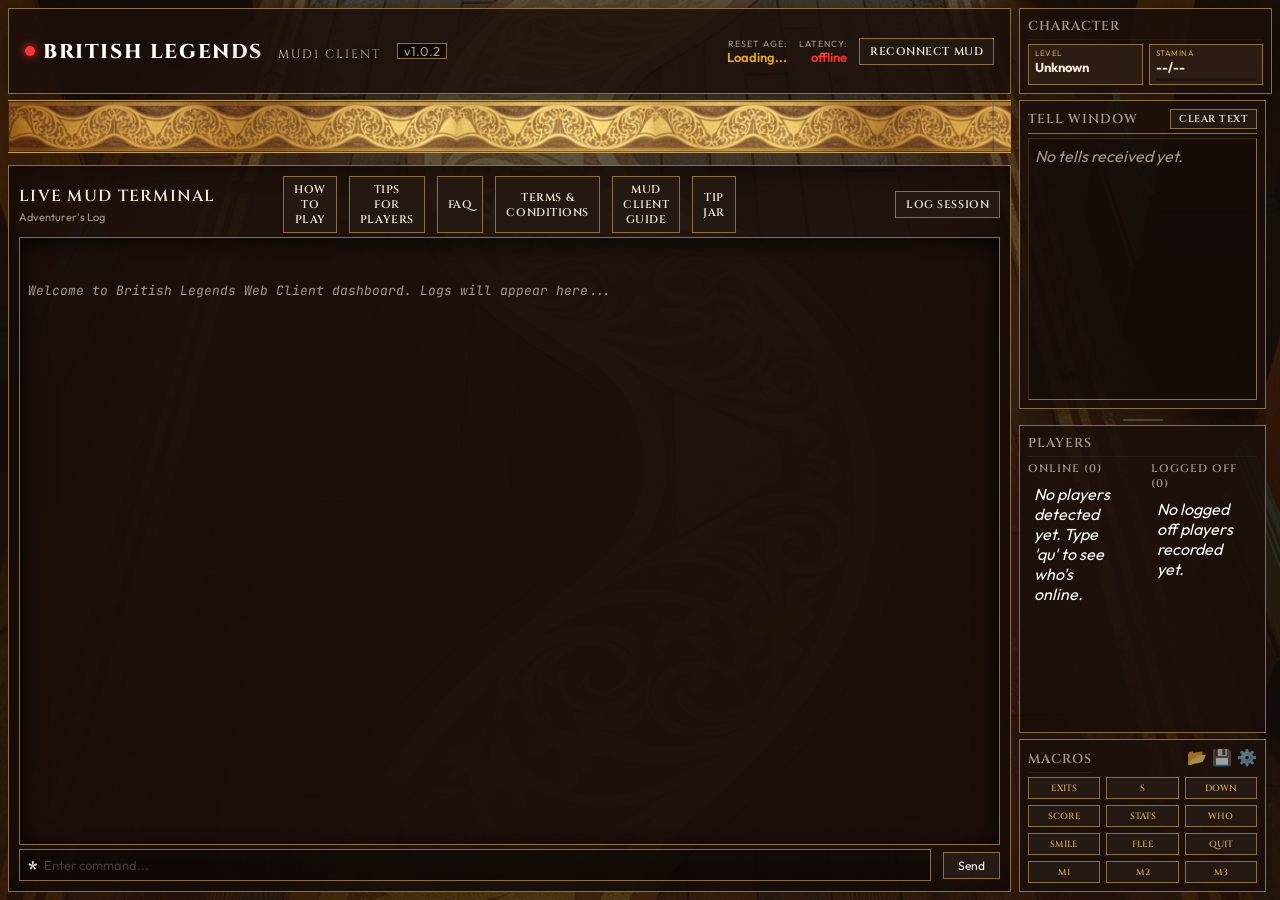
==== index.html @ c1d39460 "Bump version to v1.0.2 to trigger clean release" ====
<!DOCTYPE html>
<html lang="en">
<head>
    <meta charset="UTF-8">
    <meta name="viewport" content="width=device-width, initial-scale=1.0">
    <title>British Legends Web UI Dashboard</title>
    <!-- Premium Fonts -->
    <link rel="preconnect" href="https://fonts.googleapis.com">
    <link rel="preconnect" href="https://fonts.gstatic.com" crossorigin>
    <link href="https://fonts.googleapis.com/css2?family=JetBrains+Mono:wght@400;500;700&family=Outfit:wght@300;400;600;800&family=Cinzel:wght@600;700&display=swap" rel="stylesheet">
    <link rel="stylesheet" href="index.css?v=15">
</head>
<body>
    <div class="app-container">

        <!-- Top Row: Header + Character (shared grid row for equal height) -->
        <div class="top-row">
            <header class="app-header">
                <div class="logo-area">
                    <span class="pulse-indicator connected"></span>
                    <h1>British Legends <span>MUD1 Client</span></h1>
                    <span class="version-badge">v1.0.2</span>
                </div>
                
                <div class="system-status">
                    <div class="status-item">
                        <span class="label">Reset Age:</span>
                        <span id="reset-age-val" class="value text-highlight">Loading...</span>
                    </div>
                    <div class="status-item">
                        <span class="label">Latency:</span>
                        <span id="latency-val" class="value">~1ms</span>
                    </div>
                    <button id="reconnect-btn" class="glow-button secondary">Reconnect MUD</button>
                </div>
            </header>

            <div class="side-card section-card top-character-card">
                <h3 class="section-title">Character<span id="char-name-title"></span></h3>
                <div id="sleep-overlay" class="sleep-overlay hidden" style="display: none;">
                    <div class="sleep-icon">💤</div>
                    <div class="sleep-text">Sleeping... Stamina Regenerating</div>
                </div>
                <div class="stats-grid">
                    <div class="stat-badge">
                        <span class="stat-label">Level</span>
                        <span id="stat-level" class="stat-value">Unknown</span>
                    </div>
                    <div class="stat-badge">
                        <span class="stat-label">Stamina</span>
                        <span id="stat-stamina" class="stat-value">0/0</span>
                        <div class="progress-bar-container">
                            <div id="stamina-progress" class="progress-bar" style="width: 0%"></div>
                        </div>
                    </div>
                </div>
            </div>
        </div>

        <!-- Main Dashboard Split Layout -->
        <main class="app-body">
            
            <div class="left-column">
                <div class="mockup-accent-plate"></div>
                <!-- Terminal Column (Left) -->
                <section class="console-panel">
                <div class="panel-header" style="display: flex; justify-content: space-between; align-items: center;">
                    <div style="flex: 1;">
                        <h2>Live MUD Terminal</h2>
                        <span class="console-subtitle">Adventurer's Log</span>
                    </div>
                    <div style="flex: 1; display: flex; justify-content: center; gap: 12px;">
                        <button id="guide-btn" class="glow-button secondary">How to Play</button>
                        <button id="tips-btn" class="glow-button secondary">Tips for Players</button>
                        <button id="faq-btn" class="glow-button secondary">FAQ</button>
                        <button id="terms-btn" class="glow-button secondary">Terms & Conditions</button>
                        <button id="client-guide-btn" class="glow-button secondary">Mud Client Guide</button>
                        <button id="tip-btn" class="glow-button secondary">Tip Jar</button>
                    </div>
                    <div style="flex: 1; display: flex; justify-content: flex-end; align-items: center; gap: 8px;">
                        <span id="log-indicator" class="log-indicator hidden"></span>
                        <button id="log-session-btn" class="glow-button secondary">Log Session</button>
                    </div>
                </div>
                <!-- Terminal & Snoop Screens -->
                <div class="screens-container">
                    <!-- Terminal Output Screen -->
                    <div id="terminal-screen" class="terminal-body">
                        <div class="log-line system-msg">Welcome to British Legends Web Client dashboard. Logs will appear here...</div>
                    </div>

                    <div id="snoop-resizer" class="resizer"></div>

                    <!-- Dedicated Snoop Panel -->
                    <div id="snoop-screen" class="terminal-body snoop-panel">
                        <div class="snoop-header">
                            <div><span class="icon">👁️</span> <span id="snoop-title-text">SNOOP FEED</span></div>
                            <button id="close-snoop-btn" class="close-snoop-btn" title="Close Snoop Feed">✖</button>
                        </div>
                        <div id="snoop-content">
                            <div class="log-line system-msg">Waiting for snoop data... (Use '|' or the SNOOP command)</div>
                        </div>
                    </div>
                </div>

                <!-- Combat HUD Widget -->
                <div id="combat-hud" class="combat-hud hidden" style="display: none;">
                    <div class="combat-header"><span class="icon">⚔️</span> COMBAT ENGAGED</div>
                    <ul id="combat-log-list" class="combat-log">
                        <li>Waiting for combat data...</li>
                    </ul>
                </div>

                <!-- Input area -->
                <!-- Credential Suggestions -->
                <div id="credential-suggestions" class="credential-suggestions hidden"></div>

                <div class="cmd-bar">
                    <div class="input-container">
                        <span class="prompt-arrow">*</span>
                        <div class="input-wrapper">
                            <span id="ghost-text" class="ghost-text"></span>
                            <input type="text" id="cmd-input" autocomplete="off" spellcheck="false" placeholder="Enter command..." autofocus />
                        </div>
                    </div>
                    <button id="send-cmd-btn" class="send-button">Send</button>
                </div>
            </section>
            </div>

            <!-- Sidebar (Right) -->
            <aside class="sidebar-panel scrollable-column">
                
                <!-- Resizable Tell + Players area -->
                <div class="sidebar-resizable-area">
                    <!-- SECTION 2: TELLS -->
                    <div id="tell-card" class="side-card section-card sidebar-flex-card">
                        <div class="tell-title-bar">
                            <h3 class="section-title">Tell Window</h3>
                            <button id="clear-tells-btn" class="glow-button secondary" style="font-size: 10px; padding: 2px 8px; margin-left: 10px;">CLEAR TEXT</button>
                        </div>
                        <div class="tell-container">
                            <ul id="tell-list" class="tell-list">
                                <li class="empty-list">No tells received yet.</li>
                            </ul>
                        </div>
                    </div>

                    <div id="sidebar-resizer" class="sidebar-resizer"></div>

                    <!-- SECTION 4: PLAYERS -->
                    <div id="players-card" class="side-card section-card players-card sidebar-flex-card">
                        <h3 class="section-title">Players</h3>
                        <div class="players-columns-container">
                            <!-- Online Column -->
                            <div class="player-column">
                                <h4 class="column-title">Online (<span id="count-online">0</span>)</h4>
                                <div class="player-lists-wrapper">
                                    <ul id="online-players-list" class="player-list">
                                        <li class="empty-list">No players detected yet. Type 'qu' to see who's online.</li>
                                    </ul>
                                </div>
                            </div>
                            
                            <!-- Logged Off Column -->
                            <div class="player-column">
                                <h4 class="column-title">Logged Off (<span id="count-offline">0</span>)</h4>
                                <div class="player-lists-wrapper">
                                    <ul id="offline-players-list" class="player-list">
                                        <li class="empty-list">No logged off players recorded yet.</li>
                                    </ul>
                                </div>
                            </div>
                        </div>
                    </div>
                </div>
                
                <!-- SECTION 5: MACROS -->
                <div class="side-card section-card">
                    <div class="section-header-row">
                        <h3 class="section-title">Macros</h3>
                        <div style="display: flex; gap: 5px;">
                            <button id="import-macros-btn" class="icon-button" title="Load Macros">📂</button>
                            <button id="export-macros-btn" class="icon-button" title="Save Macros">💾</button>
                            <button id="edit-macros-btn" class="icon-button" title="Edit Macros">⚙️</button>
                        </div>
                    </div>
                    <div id="macros-grid" class="macros-grid">
                        <!-- Macros injected by JS -->
                    </div>
                </div>

            </aside>
        </main>
    </div>

    <!-- Frontend logic -->
    <script src="index.js"></script>

    <!-- How to Play Guide Modal -->
    <div id="guide-modal-overlay" class="hidden">
        <div class="guide-modal-box">
            <div class="guide-modal-header">
                <h2 style="font-family: 'Cinzel', serif; color: var(--gold-accent); margin: 0; font-size: 24px;">How to Play</h2>
                <button id="close-guide-btn" class="close-btn" aria-label="Close Guide">✕</button>
            </div>
            <div class="guide-modal-content">
                <p><i>by Nimue and Valentine</i></p>
                
                <h3 class="guide-h3">1. Connecting to MUD</h3>
                <p>MUD is played through a telnet application, which is a standard utility that allows you to interact with a remote computer in text mode. You can connect to MUD directly from this page by using one of our telnet or java links below, or you can download MUD's dedicated client, WizTerm.</p>
                
                <h4 class="guide-h4">1.1. WizTerm, MUD's Dedicated Windows Client (Downloadable)</h4>
                <p>WizTerm is a client program programmed especially* for MUD by Sirsloth the wizard. In addition to the standard enhancements offered by many commercial mud clients (an input line, macros, aliases, etc.), WizTerm provides MUD-specific features such as automatic player tracking to the F-keys, an auto-drink command, hit and sleep counters set especially to MUD's internal timers, special split-screen snoop windows, and auto-logging of your game sessions.</p>
                <p>WizTerm is free, and is maintained by Sirsloth. Follow the link to Sirsloth's pages, below, to view the system requirements for WizTerm, read more about WizTerm, download a copy, or access the WizTerm manual.</p>
                <p><i>*We used to say "officially endorsed" here, but some folks took this to mean that everything you can do with WizTerm is also officially endorsed! In any case, this is just a game, so who cares what's official and what isn't?</i></p>

                <h4 class="guide-h4">1.2 Direct Connections</h4>
                <p>You may connect directly to MUD from this page by following one of the links below.<br>
                Plain Telnet: Quick and easy, but rather Spartan.<br>
                Primary Connection: <code>host.british-legends.com</code> Port: <code>27750</code><br>
                Alternate Connection: <code>host2.british-legends.com</code> Port: <code>27750</code></p>
                <p>On a Windows PC, if neither of the above work, you can bring up the "built-in" Windows telnet by clicking Start, Run,... and typing <code>telnet host.british-legends.com 27750</code>.</p>
                
                <h4 class="guide-h4">1.3. Other Ways to Connect</h4>
                <p>While the game administrators do not recommend or endorse any particular program, you may find the following links useful if you are unable to use either the direct telnet or java connections or WizTerm.</p>
                <p>For Mac Users: Rapscallion, Savitar<br>
                For Unix and Linux Users: TinTin++<br>
                For Amiga Users: Amimud</p>
                <p><i>An important note to non-WizTerm mud client users: Some mud clients provide a feature that allows you to automatically reconnect to the game. Some players occasionally leave this feature on when their computer is unattended. This causes problems for everyone. For this reason, if you connect to the game continuously without ever logging on with a persona, it may be necessary to disable incoming network connections from your computer altogether.</i></p>

                <h4 class="guide-h4">1.4 MUD's IP Address</h4>
                <p>The numeric IP address is subject to change without notice. You are urged to use the symbolic address <code>host.british-legends.com</code> whenever possible. Same thing goes for the alternate address, <code>host2.british-legends.com</code>.</p>
                
                <h3 class="guide-h3">2. The Basics</h3>
                
                <h4 class="guide-h4">2.1 Creating a Character</h4>
                <p>The first time you sign into MUD, you will need to create a character. You will first see this message:</p>
                <blockquote>Welcome! By what name shall I call you?</blockquote>
                <p>Enter the name you would like to use. Your name will be limited to 9 characters. If you type in a longer name, your name will be truncated to the first 9 characters. Avoid selecting obscene names, since although the game may not catch the name and refuse its use, an immortal in the game may require you to change your name.</p>
                <p>After you enter your name, you will be asked what sex you would like your character to be. Although, it may seem obvious, your only choices are male or female. You can type either f or m as appropriate.</p>
                <p>After entering your sex, you will be asked for your email address. You must enter a valid email address to create a character. You will then be asked to type your email again to confirm your email address. After that, you enter the game and may go ahead and play.</p>
                <p>The password for your character will be sent to the email address you entered upon registration. Use this password to connect the next time you play. You may change your password using the PASSWORD command and entering the information requested at each prompt. More complete instructions are below.</p>
                
                <h4 class="guide-h4">2.2 Signing In</h4>
                <p>Signing in is an easy process. You need only enter two pieces of information: your character name and your password. If you are logging in for the first time after you created your character and have not changed your password, use the password which was sent to the email address you provided during character creation.</p>
                
                <h4 class="guide-h4">2.3 Changing your password</h4>
                <p>You can change your password within the game using the PASSWORD command. You will be asked to enter your current password, the new password you would like to use, and the new password again for confirmation. No player, mortal or immortal, can see your password as you type it in.</p>
                
                <h4 class="guide-h4">2.4 Forgot your password?</h4>
                <p>If you've forgotten your password, send an email to sysop@british-legends.com.</p>
                
                <h3 class="guide-h3">3. The Object of the Game</h3>
                <p>The goal of MUD is become a wizard or witch, i.e. "make wiz". To make wiz, you must get 102,400 points. Points are earned in 2 basic ways:</p>
                <ul>
                    <li>"Swamping treasure", finding treasure and dropping it in the appropriate place.</li>
                    <li>Killing the game's creatures ("mobiles") or other players.</li>
                </ul>
                <p>Points are also available in a variety of other ways, including completing some game actions.</p>
                
                <h3 class="guide-h3">4. Starting to Play</h3>
                
                <h4 class="guide-h4">4.1 The Tearoom</h4>
                <p>Congratulations on finding the tearoom! The Elizabethan Tearoom is the only safe room for mortals. You cannot be attacked by other mortals here, so it's a popular place to come and chat. At least, until a wizard or witch boots you out of safety into the fray!</p>
                
                <h4 class="guide-h4">4.2 Entering the Land</h4>
                <p>Now that you're here in the tearoom, you can type <code>EXITS</code> or <code>X</code> to see all the ways to enter into the Land where the real play begins. The exits release you into selected areas. A good first choice for newbies is to go <code>IN</code>.</p>
                <p>The <code>IN</code> direction will take you into the Hall in the Gravedigger's Cottage. This is an especially good place for you to explore, since it has several useful tools (provided you beat the other players to them) plus some treasure. Swamping treasure, that is dropping your treasure in the swamp, is one of the main ways you'll gain points and levels.</p>
                
                <h4 class="guide-h4">4.3 Swamping Treasure</h4>
                <p>To find the swamp, just type <code>SWAMP</code> until you get there. It's a good idea to make a paper and pencil map though since good navigation is essential! To convert your treasure to points once you find the swamp, type <code>DR T</code>, short for DROP TREASURE. If you'd like to find out how many points you're going to get for it, type <code>VAL &lt;item&gt;</code> where &lt;item&gt; is the name of the thing you're planning on dropping (e.g., <code>VAL CROWN</code>). The current value is how many points you'll rack up.</p>
                <p>To check how many point you'll need to get to the next level, type <code>LEVELS</code>. Other useful commands include <code>HELP</code>, <code>INFO</code>, <code>COMMANDS</code>, <code>SPELLS</code>, and <code>HINTS</code>.</p>
                <p>Now that you know how to swamp treasure, it's time to explore! Don't hesitate to try everything. MUD is a game where experimentation pays off. Some places to look for are the cottage, the attic, the mausoleum, the mine, and the cave.</p>
                
                <h4 class="guide-h4">4.4 Fighting and Killing</h4>
                <p>Killing mobiles and even other players is quite a popular pastime in MUD! Of course, this makes dying very common. One of our most famous sayings here is <i>You haven't lived until you've died in MUD</i>.</p>
                <p>Plan on dying a lot. Player-to-player combat is encouraged. Although it's disheartening to lose that first persona, you'll soon find you're fighting and killing with the best of them. Try to learn from your early fights, even those with mobiles, and do chat with killers. Most are more than willing to brag about their prowess, giving away valuable info in the process.</p>
                <p>Killing, in addition to giving that thrill of victory, is also a popular way to gain points. The rewards are big for killing other players, which may partially explain its popularity!</p>
                <p>It is often said that survival is the hardest puzzle in the game.</p>
                
                <h4 class="guide-h4">4.5 Talking to Players</h4>
                <p>Talking to other players is encouraged. While MUD doesn't allow outright disclosure of puzzle secrets among players either in or out of the game, we do encourage hints and trades. Talking to other players is an excellent way to gain some info for yourself as well as make friends!</p>
                <p>There are 4 basic ways to talk to others in the game:</p>
                
                <p><b>Talking directly to another person</b><br>
                To talk directly to another person, type their name and your message.</p>
                <blockquote>> Viktor hi!</blockquote>
                
                <p><b>Talking to everyone in your room</b><br>
                To talk all players in your location, type <code>"</code> and your message.</p>
                <blockquote>> "hi everyone!</blockquote>
                <p>You must use a " (double quote). Single quote will not work, nor will using the SAY command.</p>
                
                <p><b>Talking to everyone of a particular level</b><br>
                If you'd like to speak to everyone who is at a particular experience level in the game, type <code>&lt;level&gt;,&lt;message&gt;</code>.</p>
                <blockquote>> sorcerer,hi</blockquote>
                <p>This works regardless of your own level, except that you cannot address wizzes this way. (Use the WISH spell for that purpose, e.g., <code>WISH,I am new and I need help!</code> Be careful not to overuse this command, though; wizzes can get pretty annoyed if they are bothered often. You have been warned!)</p>
                
                <p><b>Talking to everyone in the game</b><br>
                You may shout a message to everyone in the game. Quite a lot of shouting occurs in MUD from time to time, so don't be shy about it!</p>
                <blockquote>> sh hi everyone!</blockquote>
                
                <p style="margin-top: 30px;"><i>We hope you've enjoyed our brief description of MUD and find this information useful. See you in The Land!</i></p>
            </div>
        </div>
    </div>

    <!-- Tips for Players Modal -->
    <div id="tips-modal-overlay" class="hidden" style="position: fixed; top: 0; left: 0; width: 100vw; height: 100vh; background: rgba(0, 0, 0, 0.8); z-index: 1000; display: flex; justify-content: center; align-items: center; backdrop-filter: blur(4px); transition: opacity 0.3s ease;">
        <div class="guide-modal-box">
            <div class="guide-modal-header">
                <h2 style="font-family: 'Cinzel', serif; color: var(--gold-accent); margin: 0; font-size: 24px;">Tips for Players</h2>
                <button id="close-tips-btn" class="close-btn" aria-label="Close Tips">✕</button>
            </div>
            <div class="guide-modal-content">
                <p><i>by Spirogyra the wizard</i></p>

                <h3 class="guide-h3">Introduction</h3>
                <p>Welcome to the world of MUD1/British Legends, or BL for short. You've finally found your way to the best (not to mention oldest) multi-player game on the Internet. If you haven't tried any other multi-player games....don't bother... because you have arrived! If you have, well congratulations... you've finally made the right choice! &lt;grin&gt;</p>
                <p>As you will soon discover, MUD1/British Legends is a game of exciting and intense inter-player competition and cooperation set within a mystical world where magic is real and death is common. Here, you will meet many good, friendly people. You will also meet many scoundrels and evildoers...Which will you be?</p>
                
                <h3 class="guide-h3">I. The Object</h3>
                <p>One of the nicest things about BL is that it actually has an object...a goal...something which all players strive to reach: immortality. In a nutshell, you start out as a lowly mortal novice. You've got zero points, but that's just a temporary condition. Your job is now to score points and move up the levels. With each level comes new power and respect...and dangers. Score a whopping 102,400 points without dying and you win! How? Well that's a secret...but let's just say you will be transformed into an incredibly powerful being (within the game of course... no, I'm afraid you'll still be your boring self outside &lt;smile&gt;). You will be granted tremendous powers and will become a game-operator of sorts... and then the second phase of the game will just be beginning. But you'll have to score 102,400 points to find out about that!</p>

                <h3 class="guide-h3">II. Starting Out</h3>
                <p>Well you've taken the first step -- you've entered the Land! It's no small step because there'll be no going back now! But right now all you've pretty much done is stumble around in the dark without a light; gotten a good look at most of the game's error messages; let's face it, you're frustrated. Well, take a deep breath, stand up and take a stretch, and prepare for a big surprise. By the time you finish reading this document, you will be ready to go out there and start chopping up zombies! You're about to find out there is no game easier to pick up and start playing than BL.</p>

                <h3 class="guide-h3">III. Commands</h3>
                <p>If you've been in the game already, you've seen the * prompt. When you see this, the game is waiting for a command. All commands are entered at this prompt and terminated with a carriage return (&lt;cr&gt;). After you enter a command, your command will be carried out, you'll probably be given some sort of a message, and you'll be faced with another * prompt...The game's ready for your next move.</p>
                <p>Commands in BL are very easy. For those of you who have ever played a text adventure, you will have no problem getting going. For those of you who haven't...no sweat...it's easy! The great majority of commands are just plain, simple English. For example, you'd probably like to get a look at your surroundings...type <code>look&lt;cr&gt;</code>. You see a stick on the floor, and you want to pick it up? Just type <code>get stick&lt;cr&gt;</code>. That door blocking your way? <code>open door&lt;cr&gt;</code> should do the trick! It's locked? No problem! Find yourself a key and <code>unlock door with key&lt;cr&gt;</code>. When in doubt, just type in simple English... it'll work more often than not!</p>
                <p>Many commands require that you supply objects and prepositions with the command. <code>open</code> isn't much good unless you tell the game what you want to open... and with what if need be! If you want to put your key in your sack, well, you had best tell the game to <code>put key in sack</code>. If you want to take it back out again, <code>get key from sack</code> will do it.</p>
                
                <h4 class="guide-h4">Useful commands (capital letters indicate useful abbreviations)</h4>
                <p><code>Look</code> <code>QuickLook</code> <code>who</code> <code>QuickWho</code> <code>Get</code> <code>DRop</code> <code>put</code> <code>open</code> <code>close</code> <code>lock</code> <code>unlock</code> <code>Kill</code> <code>FLee</code> <code>RETaliate</code> <code>Inventory</code> <code>keep</code> <code>hug</code> <code>kiss</code> <code>light</code> <code>douse</code> <code>sleep</code> <code>laugh</code> <code>drink</code> <code>assist</code> <code>steal</code> <code>eXits</code> <code>VALue</code> <code>SCore</code> <code>QuickScore</code></p>
                <p>For a more complete listing of commands, just type <code>commands</code> at the * prompt in the game!</p>
                
                <p>Perhaps the most important commands for you now are the motion commands; you won't be able to explore your new surroundings unless you can move to the next room. The following list summarizes all of the possible directional commands...Again, capitalized letters indicate a possible abbreviation which you may want to use!</p>
                <ul>
                    <li><code>North</code> - self-explanatory, I hope &lt;grin&gt;</li>
                    <li><code>NorthEast</code></li>
                    <li><code>East</code></li>
                    <li><code>SouthEast</code></li>
                    <li><code>South</code></li>
                    <li><code>SouthWest</code></li>
                    <li><code>West</code></li>
                    <li><code>NorthWest</code></li>
                    <li><code>Up</code></li>
                    <li><code>Down</code></li>
                    <li><code>IN</code> - good for moving into strange openings and deeper into peril</li>
                    <li><code>Out</code> - opposite of in, will move you towards the "narrow gap" at the Narrow Road Between the Lands</li>
                    <li><code>JUMP</code> - good for certain rooms</li>
                    <li><code>SWAMP</code> - moves you towards the swamp</li>
                    <li><code>Back</code> - opposite of last direction moved</li>
                </ul>
                <p>To move in the desired direction, just type the direction in, or the correct abbreviation. As you walk about, keep in mind that the reverse direction will not always bring you back where you started...If you go east, west will not always bring you back where you came from. If you wander into a room where you can't see, I suggest you type <code>o</code> (out!) repeatedly until you get out and find yourself a nice stick to make yourself a torch (called a brand in BL). Of course, you'll have to find a nice fire to light your stick on...</p>

                <p>To see where the various directions will take you from a particular room, type <code>exits</code>. <code>exits</code> doesn't work in all rooms.</p>
                
                <p>Object manipulation is also important, as you're going to want to pick things up, drop them, insert them into things, etc etc...To pick an object up, type <code>get &lt;object&gt;&lt;cr&gt;</code> at the * prompt. To drop an object type <code>drop &lt;object&gt;&lt;cr&gt;</code>. You can see what you're carrying at any time using the <code>Inventory</code> command (<code>i</code> for short).</p>
                
                <p>As you explore, you may happen upon a container. Containers are objects which you can use to expand your carrying capacity by inserting objects into them. To insert an object into a container, type <code>put &lt;object&gt; in &lt;container&gt;&lt;cr&gt;</code> (You can also put objects into other things... like holes, for instance). To get the object out of the container, just type <code>get &lt;object&gt; from &lt;container&gt;&lt;cr&gt;</code>. To see what's in a container, type <code>look in &lt;container&gt;&lt;cr&gt;</code>. The standard inventory command (<code>i</code>) will also list the contents of your containers. You can quickly drop all the objects in a container by using the <code>empty</code> command. Typing <code>empty bag&lt;cr&gt;</code> will drop everything out of the bag.</p>

                <p>The game also recognizes the special words <code>all</code> and <code>Treasure</code>. If you wander into a room and find a bunch of objects on the ground, you don't have to waste time picking things up individually; <code>g all</code> will grab everything in the room. <code>Treasure</code>, or <code>t</code> for short can be used to refer to just objects with a positive value. When you go to the swamp, you can type <code>dr t&lt;cr&gt;</code> to drop all your treasure at once. To avoid dropping a particular piece of treasure when you drop t, you can use the <code>keep</code> command. If you are holding a sword which has a positive value and you wish to drop the other six pieces of treasure you're carrying quickly, you can type <code>keep sword&lt;cr&gt;</code>. Then you can type <code>dr t&lt;cr&gt;</code> and you will drop all your treasure, except the sword. You can only keep one object at a time!</p>

                <h4 class="guide-h4">Another very important aspect of the game is Communication.</h4>
                <p>As you will come to learn, BL is a multi-player game where the multi in multi-player really means something. BL is a very social game. While playing you will come into contact with many different people some nice; some not-so-nice - you will need to talk to them.</p>
                <p>There are four distinct types of communication available to you:</p>

                <p><b>1. Player-to-Player</b><br>
                To send a private message to any player playing, regardless of their location, type <code>&lt;receiving player's name&gt; &lt;message&gt;&lt;cr&gt;</code>.</p>
                <p>To see who is playing, type <code>who</code> or <code>qw</code> (QuickWho). For example, if Eddie the enchanter is playing and you want to say hello to him, at the * prompt, you'd type <code>eddie Hello &lt;cr&gt;</code>.</p>
                <p>When someone sends you a direct message this way, you will see <code>&lt;Name&gt; the &lt;level&gt; tells you "&lt;message&gt;"</code>. If Eddie tells you Hello, you'll see <code>Eddie the enchanter tells you "Hello"</code>.</p>

                <p><b>2. Player-to-Room</b><br>
                It is also possible to send a message to everyone who happens to be in your room. To see who's in your room, type <code>l</code> (Look) or <code>ql</code> (QuickLook). To say something to everyone in your room, you must use the <code>"</code> command. At the * prompt, type <code>"&lt;message&gt; &lt;cr&gt;</code>.</p>
                <p>To say hello to everyone in your room, you'd type <code>"Hello&lt;cr&gt;</code>. You only need a set of quotes at the very beginning; you don't need any at the end of your message.</p>
                <p>If you happen to be in Eddie's room, and he says hello in this manner, you would see <code>Eddie the enchanter says "Hello"</code>.</p>
                <p><i>If you do use quotes at the end of a message sent this way, or any other way for that matter, people receiving that message will see "double-quotes" at the end of your message. Something that beginning players often have trouble understanding is that quotes are not used to mark off a string of characters to be used in a message, but are used as commands in and of themselves. The <code>"</code> command causes all characters that follow it to be issued as a message to everyone in your room and automatically surrounds this message with quotes. Thus, the only time you should ever use a set of quotes in your commands is when you are talking to everyone in your room, and then you should only put them at the very beginning of your message. If you are sending messages using any of the other methods, you should not use any quotes anywhere in your messages, unless you want those quotes to appear within those messages between the quotes that the game automatically surrounds your messages with.</i></p>

                <p><b>3. Player-to-Game</b><br>
                It is possible to send a message to everyone playing in the game, by shouting. To shout a message, you must type <code>SHout &lt;message&gt;&lt;cr&gt;</code>. To shout Hello, you would type <code>shout Hello&lt;cr&gt;</code> at the * prompt.</p>
                <p>When you shout, most people will not know that you shouted. Your shout will be seen by most people as <code>A male (or female) voice in the distance shouts "Hello"</code>.</p>
                <p>Note that <code>SHout</code> can be abbreviated as <code>sh</code>.</p>

                <p><b>4. Person-to-Level</b><br>
                This method of communication is not used as much as the others, but as you get better, you will use it. This method allows you to send a message to all players of a particular level. The general form of the command is <code>&lt;level&gt;,&lt;message&gt;&lt;cr&gt;</code>. Note the comma after the level. You must include this comma; the command will not work otherwise.</p>
                <p>To say hello to all of the enchanters, you would type <code>enchanter,Hello&lt;cr&gt;</code> at the * prompt.</p>
                <p>If you were an enchanter and Eddie typed the above command, you would see this: <code>Eddie (enchanter): "Hello"</code>.</p>
                <p>NOTE: You cannot send messages to wizards and witches this way...you will have to resort to wishing (discussed in the Magic section later).</p>

                <h4 class="guide-h4">BL-SPEAK</h4>
                <p>As you play, you will undoubtedly run into a few bizarre terms as you talk to people. The two most prevalent ones are <code>&lt;g&gt;</code> and <code>rofl</code>. In BL-speak, <code>&lt;g&gt;</code> means a grin. <code>rofl</code> means rolling on the floor laughing. There are others, but if you understand these two, you're ready to talk to any BLer!</p>

                <h4 class="guide-h4">Special Notes</h4>
                <p>As you type commands, often a message will flash across your screen, interrupting your command and causing you to be presented with a brand new * prompt. Don't start your command over...just keep on typing. The game will get the whole command when you hit &lt;cr&gt;.</p>
                <p>If you type a long command and you discover that you've made an error, Ctrl-K will erase your entire command. After hitting Ctrl-K, retype in your command.</p>
                <p>Remember to type <code>commands</code> at the * prompt for a more complete listing of all the useful game commands!</p>

                <h3 class="guide-h3">IV. Scoring, Resets, Fighting & Dying</h3>
                <p>When you get to the very bottom of it, this game's about getting points. You need to get points to progress up the levels and make it to immortality (wizdom). Points can be scored in three different ways:</p>
                <ul>
                    <li>by dropping valuable items in the swamp</li>
                    <li>by performing certain actions</li>
                    <li>by killing and/or defeating other players or 'mobiles' in combat</li>
                </ul>
                <p>When you find an object laying around, you will want to value it (<code>val</code> for short). Let's say you find a widget laying around. While holding it or while standing in the same room as it is, type <code>val widget&lt;cr&gt;</code>. You will be given two values, the object's base value and the object's current value. You will want to focus on the latter value, the current value, as it tells you exactly how many points you will get if you drop that object in the swamp. The significance of the base value is beyond the scope of this reading. For our purposes, the base value is important for one thing: if you value an object and see that it has a positive base value, but a zero current value, it's a good bet that you must do something special with or to the object to make it worth something. As you play, you will undoubtedly notice that the values of objects are not static, but change over the course of the game. The object values are dependent on a few factors, including the number of mortal players currently playing and how much remaining treasure (often referred to as t) is out there.</p>

                <p>The swamp is where you'll want to drop valuable objects to increase your score. The swamp is very accessible and can be reached from anywhere on the mainland by simply typing <code>swamp</code> over and over until you arrive. Once in the swamp, just drop (<code>dr</code> for short) any objects you want to convert to points and you should see your score go up. Players refer to dropping an item in the swamp as swamping the item. Be careful not to swamp something you might need later! Once an object is swamped, it is gone for good (unless a wizard or witch decides to unswamp it). So you probably won't want to go swamping your keys right away!</p>

                <p>When a game is emptied of most of its treasure, a reset will often occur. Normally this will occur with the help of a wizard or witch. When a reset occurs, a new game will be initialized and you will be told to quit the current game and reenter. When you reenter, you will be put in the new game. BL is unlike many other similar games in that you don't get to keep items indefinitely. You only can have any items you happen to find and then only for as long as you stay in the game...when you quit, you will drop everything you are carrying, and will return empty-handed.</p>

                <h4 class="guide-h4">Fighting/Stats/Death</h4>
                <p>As you wander about, you will bump into two types of creatures: other real-live players, and computer-controlled monsters referred to as mobiles. It is possible to fight with either variety... you will have to fight sooner or later. To initiate combat with a mobile or another player, you must use the <code>kill</code> (abbreviated <code>k</code>) command. The correct syntax for the kill command is <code>kill &lt;player name/mobile&gt; [with &lt;weapon&gt;]</code>. The second half of the command is placed in parentheses because it is not necessary. <code>kill &lt;player/mobile&gt;&lt;cr&gt;</code> will start a fight just fine, but it will be a bare-handed fight. But if you happen to find an axe laying around, and you wish to use it (generally a good idea &lt;g&gt;), you'll have to include that second half of the command. To kill that annoying zombie which is always blocking your way with your trusty axe, you should type <code>kill zombie with axe&lt;cr&gt;</code> (or <code>k z w ax&lt;cr&gt;</code> if you really want to be slick!). This attack will be much more effective than the regular barehanded attack. Similarly, if you grow tired of Eddie the enchanter's annoying greetings you could always track him down and type <code>kill eddie with axe&lt;cr&gt;</code>. Eddie probably won't appreciate it, but Eddie deserves to die anyway!</p>

                <p>While we're on the topic of fighting, it's a good time to bring up your stats. If you type <code>SCore</code> or <code>QuickScore</code>, you will be shown several special numbers which are of importance. First, your score of course...but your stamina, strength, and dexterity are also important, especially while fighting. They are fairly self-explanatory. The mechanics of a fight are fairly simple. Basically, one party initiates the fight with the other, and in so doing gains a certain advantage as the aggressor (especially if the fight is initiated with a weapon). Once the fight begins, each participant takes turns taking swipes at the other, trading blows until one guy runs away or dies (this is an oversimplified description of fighting, and in actuality fighting is a very complex affair). Your three main stats play very important roles in the outcome of a fight. Your dex determines whether you will hit your opponent or not, and how well you will dodge his/her blows; your str determines how much damage you will do to your opponent when you hit him/her; and finally, your sta determines how much life you have left. Every time your opponent lands a blow, your stamina will be reduced - when it expires, so do you (it's a good idea to monitor your stamina closely with liberal use of the QuickScore, <code>qs</code> for short, command).</p>

                <p>But what do you do when you're on the defensive? How can you respond if Eddie, the blood-thirsty cur, decides to attack you? Two commands are of particular interest here: <code>RETaliate</code> and <code>Flee</code>. The correct syntax for these commands is <code>retaliate with &lt;weapon&gt;&lt;cr&gt;</code> and <code>flee &lt;direction&gt;&lt;cr&gt;</code> (<code>ret w &lt;weapon&gt;&lt;cr&gt;</code> or <code>f &lt;direction&gt;&lt;cr&gt;</code> for short). If you're fortunate enough to be carrying that axe around with you when Eddie launches his attack, you'll probably want to bring it into play: <code>ret w axe&lt;cr&gt;</code> will do that. If you decide that you'd rather run away and live to fight another day, <code>f &lt;direction to run&gt;&lt;cr&gt;</code> will get you out of the fight.</p>

                <p>The victor of a fight will receive points for their effort! The loser will lose points... if you die, you'll lose them all, if you flee you'll lose a few. If you successfully kill someone, you will receive more points than if your opponent flees. You will also receive points for killing mobiles.</p>

                <p>If you successfully escape a fight and your stamina is diminished, it can be recovered in two ways. You can remain in the game and sleep until your stamina reaches its peak...or you can leave the game for a while, and let your stamina regenerate at a rate of one stamina per minute that you are outside the game. Sleeping will work faster, but if you are being hunted you will be very vulnerable while you sleep (being attacked while you are asleep puts you at a severe disadvantage).</p>

                <p>This brings us to death. Death is a fundamental part of this game, and you will probably be experiencing it often at first. There are two types of death, temporary and permanent. Temporary deaths include doing stupid things, like jumping from high places or setting off a booby trap. When this happens, you will be booted from the game and you'll drop everything you were carrying. You'll then have to reenter and recover your stuff, if you can, but other than that you'll be fine. Permanent deaths are a much more nasty variety...any time your stamina drops to 0 or below (almost always from a fight), you will suffer a permanent death. Permanent deaths are exactly what they sound like...permanent. You will lose all your points and you will have to rebuild a whole new persona. One should always try to view permanent deaths as learning experiences - try to learn from them and figure out how you could have survived. If you do this, you'll find your characters living longer and longer, before they are mercilessly cut down.</p>

                <h3 class="guide-h3">V. Levels</h3>
                <p>Depending on your score, you will be assigned one of 10 levels, listed below (this table can be recreated by typing <code>LEVELS</code> in the game):</p>
                <ul>
                    <li>0: novice / novice</li>
                    <li>400: warrior / warrior</li>
                    <li>800: hero / heroine</li>
                    <li>1600: champion / champion</li>
                    <li>3200: superhero / superheroine</li>
                    <li>6400: enchanter / enchantress</li>
                    <li>12800: sorcerer / sorceress</li>
                    <li>25600: necromancer / necromancess</li>
                    <li>51200: legend / legend</li>
                    <li>102400: wizard / witch</li>
                </ul>
                <p>As you progress up the levels, you will find your character will grow stronger and will possess certain advantages over lower players. Your magic will work better and physically, you'll be more powerful. All the levels are similar, with the exception of wizard and witch, in that they have the same magic at their disposal...the only difference between them magically is that the higher levels will successfully cast their magic more often. Higher levels also come to possess certain other advantages which I will not reveal.</p>

                <h4 class="guide-h4">Wizzes</h4>
                <p>Wizards and witches are the immortals...they are The Powers That Be. They possess tremendous powers. They can kill you instantly. Wizzes (the generic term used to refer to wizards and witches) function much like game-operators. They make sure that things run well. But at the same time they are players, and they will take an active role in the game. As a mortal, you are expected to always obey an immortal. Disobedience will often mean harsh penalties. While wizzes may sound dangerous, they are really helpful in most cases. They are accomplished players who know the ins and outs of the game. They can help you when you are experiencing difficulties. They may also test you as you progress to gauge your skill. They will only become angry if you flout their authority or do certain no-no's, like shout obscenities. While this authority may seem overwhelming at times, you should always remember that that power is available to anyone who can beat the game! If you do it, you will be granted the same awesome powers! Because all wizzes are individuals who struggled up the ranks, they understand what being a mortal is like...they have experienced all of the difficulties you will have as you get better. They enjoy this game and they want you to enjoy it too.</p>

                <h4 class="guide-h4">Arch-Wizzes</h4>
                <p>There are a few singularly powerful individuals in the game called arch-wizzes. You will not see them often, but they are there. Arch-wizzes are owners or operators assigned to oversee the game. If you have any major problems concerning the game, they are the people to contact.</p>

                <h3 class="guide-h3">VI. Magic</h3>
                <p>This is a realm of mystery and magic plays a large role here. All players are capable of casting magic, but higher levels are better at it than lower levels. To get a detailed listing of the spells available to you, their syntax, and explanations of their success rates, type <code>spells&lt;cr&gt;</code> at the * prompt in the game. Magic is very important and you should become acquainted with all of the spells... there aren't that many, and they are very simple. Magic can be especially useful in fights!</p>

                <p>The wish spell is a spell you will want to learn how to use early. With it, you can communicate with the wizzes, even if they are invisible. To use the wish spell, you just type <code>wish,&lt;message&gt;&lt;cr&gt;</code>. This syntax is very similar to the syntax used in player-to-level communications. A comma is necessary between wish and your message. If you should run into difficulties, or you have an important question, you can use wish to get help from the wizzes. You should be careful not to overuse it though as many wizzes will find that annoying. wish should not be used to ask for treasure or ask for the answer to a puzzle, as this will really irritate the wizzes. All players can successfully cast the wish spell all the time.</p>

                <h3 class="guide-h3">VII. Verbose/Brief Modes and Mapping</h3>
                <p>Room descriptions come in two flavors, long and short. When you first start out, the game will automatically set you up so that you get the long descriptions. This is verbose mode. When you get a little better and start to learn your way around, you'll want to get into brief mode so you see the short descriptions. In brief mode, you'll be able to move around a lot faster. To move from verbose to brief, at the * prompt, type <code>brief&lt;cr&gt;</code>. To move from brief to verbose, type <code>verbose&lt;cr&gt;</code>.</p>

                <p>One thing that most beginning players will want to do is make maps of the Land to help them find ther way around. Something you will want to keep in mind, if you decide to map, is that the Land isn't laid out in a perfect grid, and going east and then west will not always bring you back to the room where you started. Rather than try to map the entire mainland, I would recommend mapping areas of special interest. Like the mine or the goblin tunnels. Personally, I don't feel that a comprehensive map of the entire game is necessary. But as with many things, this is a question of personal preference. I know several people who have mapped the game completely and they claim this has helped them greatly. I know of other people who didn't map at all, but rather recorded sequences of directions to get them to special rooms. Everyone has their own system, and if you feel like mapping every room, Godspeed to you! In actuality, though, the Land is quite small, relative to other similar games, and is quite memorizable. All the really good players have the whole Land memorized.</p>

                <h3 class="guide-h3">VIII. In-Game Help</h3>
                <p>For further information, type the following commands at the * prompt: <code>commands</code>, <code>help</code>, <code>info</code>, <code>spells</code>.</p>

                <p>If you still need help, try talking to a more experienced player on with you at the time. If they can't help, try wishing... the wizzes will be happy to help with any confusion you may be experiencing.</p>

                <h3 class="guide-h3">IX. Quests</h3>
                <p>What follows is a listing of suggested 'quests' you may want to attempt as a new player. All are designed to encourage initial exploration and some may lead to other secrets. See what you know... see if you can do them all! And don't stop exploring after that!</p>
                <ul>
                    <li>Find a stick, find a fire, and make a fire brand</li>
                    <li>Find the mausoleum</li>
                    <li>Find the portcullis and open it</li>
                    <li>Find the golden apple</li>
                    <li>Find the mine entrance</li>
                    <li>Flood the mine</li>
                    <li>Find the jetty</li>
                    <li>Find the sorcerer's room</li>
                    <li>Find the attic</li>
                    <li>Find a light source other than a fire brand</li>
                    <li>Get into the badger's sett</li>
                    <li>Find the magic spring</li>
                </ul>

                <h3 class="guide-h3">X. Author's Note</h3>
                <p>I hope this helps you to become more comfortable within the BL environment. I am confident that once you play a while, you will become as hooked on BL as I am. If you have any questions/comments about what I've written here, please email me. If you see me in the Land, please say hello!</p>
                <p>Spiro</p>

                <p style="margin-top: 30px; font-size: 13px; color: var(--color-text-muted);"><i>This document is based (with mainly typographical changes) on the September 30, 1995 version of the file newbie.txt, which was located in the British Legends section of the library of CompuServe's now defunct MPGAMES forum.</i></p>
            </div>
        </div>
    </div>

    <!-- FAQ Modal -->
    <div id="faq-modal-overlay" class="hidden" style="position: fixed; top: 0; left: 0; width: 100vw; height: 100vh; background: rgba(0, 0, 0, 0.8); z-index: 1000; display: flex; justify-content: center; align-items: center; backdrop-filter: blur(4px); transition: opacity 0.3s ease;">
        <div class="guide-modal-box">
            <div class="guide-modal-header">
                <h2 style="font-family: 'Cinzel', serif; color: var(--gold-accent); margin: 0; font-size: 24px;">FAQ</h2>
                <button id="close-faq-btn" class="close-btn" aria-label="Close FAQ">✕</button>
            </div>
            <div class="guide-modal-content">
                <p>Here are the answers to a few questions players brought up repeatedly. NOTE: Some of this information may no longer be in effect as it is just passed through "as is" from the British-Legends site.</p>

                <h3 class="guide-h3">E-mail Addresses</h3>
                <h4 class="guide-h4">When I sign on to the game, why does it require an e-mail address?</h4>
                <p>To help keep track of players, including (sadly) those who behave in an abusive manner. Also, to provide a means to contact you if something important needs to be announced (e.g., an important change, extended downtime, or a significant game-related event.) Specifically, your e-mail address will never be used to send you unsolicited commercial e-mail (also known as spam) nor will it be disclosed to a third party (sold or otherwise transferred) who may use it for such a purpose. E-mail addresses (along with any other personal information that you may provide) will also never be disclosed to other players in the game, be they 'wizzes' or 'mortals'.</p>

                <h4 class="guide-h4">Can I use an invalid e-mail address?</h4>
                <p>Please don't. The error messages I get when you do that are annoying, and you won't really be able to use your account afterwards, because you'll never receive the password to go with it.</p>

                <h4 class="guide-h4">Do other players (including wizzes) ever see my e-mail address?</h4>
                <p>No. Only game operators (arch-wizards) do.</p>

                <h4 class="guide-h4">I accidentally used the wrong e-mail address. Can you resend my password please?</h4>
                <p>Sorry, no can do. In these days, it is way too easy for an impostor to create an e-mail address that differs from yours in only one or two letters, and then steal your passwords. For this reason, it is our standing policy to send passwords only to the e-mail address under which the account is registered. If you used the wrong e-mail address with a persona name that you're rather attached to, don't worry: after approximately 60 days, your persona will be erased due to inactivity, and you'll be able to reclaim the name.</p>

                <h4 class="guide-h4">Does Free Mean Free?</h4>
                <p>You can't be giving away this game for free. There must be a catch. What is it? Are you using our e-mail address for some commercial purpose?</p>
                <p>Yeah, right. Sure, I have acquired my 20+ years of programming experience for one single purpose: so that finally, I can write 14,000 lines of C++ code with which to harvest a few hundred e-mail addresses that I can then use to sell you a psychic reading, a multi-level marketing franchise, a weight-loss pill, hot virgins or images of same, a hair-growth formula, useless plans for illegal pay-TV decoders, or some equally desirable quality product or service. I mean... come on, people. Never mind any claims I can make as to my integrity and whatnot, but have you any idea as to the cost of 14,000 lines of code? Using this very crude measure of software productivity and a rough estimate of $10/line, that'd mean that I spent $140,000 worth of work to collect, what... perhaps a thousand e-mail addresses? Now if you can tell me how I can make more than $140 per address in order to recoup my investment, I am all ears... for now, though, the game remains free and if I really want to stop making money as an expert programmer and become a scumbag junk-mailer instead, I'll just buy a million addresses and some mass-mailing software from another scumbag for a couple of hundred dollars. Or, to put it in other words, the game exists because it's a labor of love for me, and it remains free, if for no other reason, then because I have no idea how to make money out of it and keep it viable at the same time, while I can make a comfortable living from other projects as a professional programmer.</p>

                <h4 class="guide-h4">So why did you do it?</h4>
                <p>I think I can tell the story now. Let the dirty secret be known to all. You see, it's all the cat's fault. Despite years of repeated promises, Richard never put this sleek, black cat back into MUD2. So when British Legends was terminated on CompuServe, MUD's cat ceased to exist. I'm sure you agree that this was intolerable, and something had to be done.</p>

                <h4 class="guide-h4">OK, so the game is free but I have too much money and I want to contribute. How?</h4>
                <p>First of all, the game is free, no questions asked and no strings attached. You are neither encouraged, nor expected to contribute; those who do contribute will receive no preferential treatment in the game. So how can you contribute? The easiest is via the PAYPAL online payment service; just send money to sysop@british-legends.com. If you cannot use PAYPAL, please send an e-mail and ask for a postal mailing address. And thanks to those who contributed already!</p>

                <h3 class="guide-h3">My Account</h3>
                <h4 class="guide-h4">Can I have more than one account in the game?</h4>
                <p>Yes, absolutely so.</p>

                <h4 class="guide-h4">I can't remember my password. Can you resend it please?</h4>
                <p>I can't, but you can. Try to log on to the game a few times using the wrong password, and it will eventually offer to resend the correct password to you (using the e-mail address with which you signed up when you created your persona.)</p>

                <h4 class="guide-h4">I no longer want to play your stupid game. Shall I tell you that you can erase my persona?</h4>
                <p>Please don't punish me with even more mail, just go away if you don't like our game. Your persona will be automatically erased anyway after more than 60 days of inactivity.</p>

                <h4 class="guide-h4">What happens if I 'make wiz' in the game?</h4>
                <p>Should such an unfortunate thing happen to you (well, you may not consider it unfortunate yourself, but it's unfortunate to a poor, overworked arch-wizard!) you're requested to send e-mail at your earliest convenience to gameop@british-legends.com (e-mail advertisers: see disclaimer.) Until you hear from an arch-wizard, you're requested to remain invisible and refrain from interacting with your mortal friends (or your mortal enemies, for that matter.)</p>

                <h4 class="guide-h4">I am a wiz from British Legends and I cannot use my name. Why?</h4>
                <p>The names of 'permed wizzes' from British Legends have been reserved. If you can be verified as the 'rightful owner' of a name, you'll be permitted to use it. Note that this doesn't mean that BL wizzes enjoy any special privileges here other than the protection of their (often, very well established) names and (if they had such a thing) their tombstones.</p>

                <h3 class="guide-h3">Game Features and Authenticity</h3>
                <h4 class="guide-h4">Where can I chat with my fellow players?</h4>
                <p>An on-line discussion forum is soon to come.</p>

                <h4 class="guide-h4">I cannot find feature X in the game. I thought this version is supposed to be 100% compatible with British Legends?</h4>
                <p>Well, yes, but... Richard Bartle reports that the British Legends code base, which resided on CompuServe's computers, is lost for good. This version is based on a version of the code that actually predates British Legends. Features that have been added to British Legends after the game was installed at CompuServe needed to be reconstructed on the basis of saved game logs and our (often imperfect) memories. Many important features have been reconstructed successfully; some are works in progress, some are put on hold pending reliable logs that can be used to aid in their reconstruction.</p>

                <h4 class="guide-h4">I would like to see feature X in the game. Would you consider adding it?</h4>
                <p>No. If you want to see a new and improved MUD, visit MUD2.COM; MUD2 is the latest version of Richard Bartle's game, continuously upgraded and updated with new features. MUD1 exists for another reason: many of us believe that in its original form, despite (or perhaps because) of its simplicity, MUD1 represents a uniquely well balanced, highly enjoyable on-line game. For this reason, apart from bug fixes and maintenance, it is doubtful that any new features will be added to this game.</p>

                <h4 class="guide-h4">This can't be British Legends, this game is much faster!</h4>
                <p>The slowness of British Legends was a consequence of a CompuServe requirement. Originally, MUD ran at whatever speed the computer that it was hosted on permitted. Even I am not that much of a purist (not even after reverse engineering all those thousands of lines of BCPL code and faithfully porting it to the Windows server platform) so as to insist that we artificially slow down the game. (Actually, it is slowed down a little, just not to the same extent that it was slowed down on CompuServe. Other measures were also incorporated into the game code in order to prevent the higher speed from compromising the game's balance.)</p>

                <h4 class="guide-h4">I can't stand it, RESTORE THE DELAY!</h4>
                <p>Trust me, we tried. The response was overwhelmingly negative. Of course I realize that no solution will make everybody happy, but the general concensus is that the faster game is more enjoyable, and also (very important!), it will make the game more attractive to new players.</p>

                <h4 class="guide-h4">I want color!</h4>
                <p>No. MUD2 has color if that's what you really want.</p>

                <h4 class="guide-h4">What's this VALLEY area? Are you turning this game into MUD2?</h4>
                <p>Not at all! The VALLEY area (that you reach when you go EAST from the Narrow Road Between Lands) actually existed before British Legends was ever installed at CompuServe. For some reason, this area was never installed by CompuServe, but that's no reason for us to not use it here.</p>

                <h4 class="guide-h4">Why is VALLEY not integrated into the main game? Why do I have to drop everything to go there?</h4>
                <p>The MUD engine has the ability to run more than one game (database). MUD is one such database, VALLEY is another; there were other legendary games in times past that used the same engine, for instance the infamous MIST. But these are really separate games and should be viewed as such.</p>

                <h4 class="guide-h4">So whatever happened to VALLEY anyway? When I go east from NRBL, it's no longer there.</h4>
                <p>VALLEY has been (temporarily? permanently?) removed because it was grossly abused.</p>

                <h3 class="guide-h3">Rules and Cheating</h3>
                <h4 class="guide-h4">What are the rules of the game?</h4>
                <p>Short version: there aren't many.</p>
                <p>Longer version: Please read or Terms & Conditions. If there are any rules you disagree with, please feel free to comment on them; the purpose is not to offend players but to provide a consistent, manageable playing environment, and this is no large corporation with an army of lawyers, so the rules can be changed if necessary!</p>

                <h4 class="guide-h4">What is multilining?</h4>
                <p>Multilining is the use of two (or more) personae at the same time in such a way that they can communicate outside the game. Examples include roommates playing MUD and talking at the same time, or a single person using multiple personae. Multilining is unfair to other players: for instance, if another player dumbs your persona, he can reasonably expect that you wouldn't be able to call for assistance. For this reason, multilining is considered a form of cheating; if wizzes detect signs of multilining, they will likely intervene.</p>

                <h4 class="guide-h4">What is looby-loo?</h4>
                <p>Looby-loo (the phrase has its obscure origins in a British children's television series) is the use of multiple personae (not necessarily at the same time) in such a way that one takes the risks, while another enjoys the results. For instance, collecting and stashing treasure using a one persona and then scoring points for it using another would qualify as looby-loo. This is considered cheating.</p>

                <h4 class="guide-h4">Can I use macros and triggers?</h4>
                <p>Macro use is not exactly welcome, but it is acceptable; we recognize that not every MUD player is a ten-fingered typist and a keyboard macro can be a life-saver. Trigger use is strongly discouraged. If I wanted to run a game in which moronic scripts compete each other, I would just cut the Internet connection and let the scripts run on a local computer instead; much cheaper, and hassle-free, too. MUD IS A GAME FOR PEOPLE, NOT SCRIPTS. If you are a trigger user, please don't complain if wizzes treat you unfairly, or worse.</p>

                <h4 class="guide-h4">What are triggers?</h4>
                <p>You don't want to know.</p>

                <h3 class="guide-h3">Miscellaneous Topics</h3>
                <h4 class="guide-h4">What's the issue with these confusing names? Is the game called MUD, MUD1, or British Legends?</h4>
                <p>The original name of this game was Multi-User Dungeon (derived from the name of the single-user Dungeon game, predecessor of the classic Zork series), or MUD for short. When CompuServe obtained the rights to run the game, it began marketing it under the name British Legends (players usually referred to the game by its abbreviated name, BL.) The author in the meantime developed a new version of the game, MUD2; to distinguish the original version from the new one, many began to call the old name MUD1. As a matter of curiosity, the actual version number of MUD1 is version 3, whereas MUD2 is version 4 (versions 1 and 2 were experimental versions with limited playability.)</p>

                <h4 class="guide-h4">So what's this Goat Cup thingie that I've been hearing about?</h4>
                <p>The Goat Cup is an annual tournament of the Land's wizzes. The tradition started many years ago on CompuServe, and by popular demand, it's been reintroduced here. The Goat Cup tournament is usually held in February each year.</p>

                <h3 class="guide-h3">A brief history</h3>
                <p>MUD (also referred to as MUD1, to distinguish from its successor, MUD2) is the oldest virtual world<sup>1</sup> in existence. Originally developed in and around 1978 at Essex University, England, MUD ran for many years on the University's computers.</p>

                <p>Due in part to a fortuitous coincidence (MUD was written for the same DECSystem-10 computing platform that CompuServe used for its information service) MUD was licensed by CompuServe in the mid-1980s where it ran as a popular game until late 1999. It was eventually retired along with other software during CompuServe's Y2K cleanup efforts. (For a retrospective, please see Memory Lane, by Veni the former BL wizard.)</p>

                <p>The version you see here is a straightforward port of the original MUD code base (1985 version) to modern 32-bit platforms (the server runs on both Windows and Linux.) The author of this port<sup>2</sup> is Viktor Toth (also known as MrSpock the wizard to players of British Legends, or Viktor the arch-wizard at MUD2.COM.) The original code<sup>3</sup> remains the copyrighted property of Roy Trubshaw and Richard Bartle, and is used with permission.</p>

                <p style="margin-top: 24px; font-size: 13px; color: var(--color-text-muted);"><i><sup>1</sup>I used to call MUD "the oldest multi-user game" but, as a critical reader of this Web page pointed out, that is simply not true. Multi-user games have been around for nearly two decades by the time MUD was born. (That is, multi-user computer games. Other multi-user games have been around a lot longer, if Egyptian tomb paintings are to be believed!)<br>
                <sup>2</sup>This MUD1 implementation has been deposited with the Stanford library for historical purposes (reading-room access only)<br>
                <sup>3</sup>The original MUD1 source code is now available on GitHub</i></p>
            </div>
        </div>
    </div>

    <!-- Terms Modal -->
    <div id="terms-modal-overlay" class="hidden" style="position: fixed; top: 0; left: 0; width: 100vw; height: 100vh; background: rgba(0, 0, 0, 0.8); z-index: 1000; display: flex; justify-content: center; align-items: center; backdrop-filter: blur(4px); transition: opacity 0.3s ease;">
        <div class="guide-modal-box">
            <div class="guide-modal-header">
                <h2 style="font-family: 'Cinzel', serif; color: var(--gold-accent); margin: 0; font-size: 24px;">Terms and Conditions</h2>
                <button id="close-terms-btn" class="close-btn" aria-label="Close Terms">✕</button>
            </div>
            <div class="guide-modal-content">
                <p><i>This is the legalese section, in case the title does not make it obvious.</i></p>

                <h3 class="guide-h3">Short Version</h3>
                <ul>
                    <li>Access to the game does not guarantee points or levels.</li>
                    <li>Unruly behavior or cheating will result in punishment (e.g., loss of points or prolonged bouts in LIMBO) or banning.</li>
                    <li>MUD1/BL is not a democracy. Wizzes are absolute rulers. If you don’t like that, you have two choices: become a wiz yourself, or find another game.</li>
                    <li>Connecting via the Internet means suffering through the occasional (or chronic) lousy connection. I may help you find a decent provider, I may even restore some of your points under exceptional circumstances, but generally, you play at your own risk. If you have a problem, mail me about it.</li>
                    <li>I provide a service; but I am not liable as to what happens on the service. If you die to the dragon, that’s your problem. If another player calls you names or issues a real life threat, all I can do is to try and remove the offender from the game; otherwise, it is an issue between the two of you. I am not liable for the actions of others. If you don’t like the game or the players who inhabit it, you can leave, but no million-dollar lawsuits because you are allergic to dragon breath, please!</li>
                    <li>The rules are mine to make and mine to change. You are under no obligation to play here. Needless to say, I do not plan to make any rules offensive or unacceptable, because it is in my interest to see happy players, not grumbling ones. So if you see an obvious problem or unacceptable passage here, do let me know.</li>
                    <li>Privacy is not guaranteed. Ask the wizzes about the SNOOP spell.</li>
                    <li>MUD is copyrighted, so are all the pages published here.</li>
                </ul>

                <h3 class="guide-h3">The Fine Print</h3>
                <h4 class="guide-h4">A. THE SERVICE</h4>
                <p>BRITISH-LEGENDS.COM is a free online service (the "Service") operated by Mr. Viktor T. Toth of Ottawa, Ontario, Canada ("Mr. Toth"). The Service exists for the sole purpose of providing access to the multi-user role-playing text adventure game MUD to its players. By accessing and using the Service, you indicate acceptance of these Terms and Conditions. If you do not agree with any of the terms and conditions presented here, please discontinue use of the Service immediately.</p>
                <p>The Service is managed by Mr. Toth, or persons designated as managers of the Service ("Managers") by, and at the sole discretion of, Mr. Toth.</p>
                <p>Mr. Toth may discontinue, add to or revise any or all aspects of the Service in his sole discretion and without notice, including access to support services, publications and other products or services ancillary to the Service or subscribership. In particular, Mr. Toth specifically reserves the right in his sole discretion to modify, supplement, delete, discontinue or remove any software, file, publications, information, communication or other content appearing on or transmitted through the Service; to modify the means and characteristics of the Internet connection of the service or any of the hardware components used to operate the service; or to modify the Service's operating hours and maximum number of players.</p>
                <p>MUD is a constantly developing project. All users should therefore understand and accept that aspects of the Service will change regularly without prior warning or notice.</p>

                <h4 class="guide-h4">B. SUBSCRIBERS AND ACCOUNTS</h4>
                <p>Using the Service requires that you be a subscriber of the Service.</p>
                <p>A subscriber to the Service is one who holds a MUD account. A MUD account is a means of accessing the Service using a 9-character alphabetic identifier ("persona name"), and it is protected by a password. An account holder is responsible for all access and use of the Service on that account, regardless of the identity or actions of the person who actually uses the account. Mr. Toth cannot be held liable for unauthorized access to the service if a subscriber's password security is compromised for any reason, including, but not limited to, subscriber's disclosure of the password to third parties.</p>
                <p>Unless otherwise agreed in writing, a subscriber's right to use the Service, or to designate other users of its account, is not transferable and is subject to any limits established by Mr. Toth.</p>

                <h4 class="guide-h4">C. PRICING</h4>
                <p>The MUD gaming service is provided to subscribers free of charge. Subscribers are encouraged, but not required, to contribute to the operating costs of the service. No preferential treatment is afforded to contributing subscribers.</p>

                <h4 class="guide-h4">D. RIGHT TO CANCEL, REFUNDS</h4>
                <p>Mr. Toth reserves the right to cancel subscriptions at any time without prior notification and is under no obligation to provide an explanation. It is understood that while it is Mr. Toth's purpose to see as many players on the Service as possible, subscribers whose conduct is detrimental to the game or is deemed otherwise unacceptable will be removed. The decision to remove a subscriber can be made by Mr. Toth or by persons designated by Mr. Toth as Managers of the Service.</p>
                <p>Subscribers have the right to cancel subscriptions at any time.</p>
                <p>Subscribers whose subscription has been cancelled are not entitled to any refunds of monies they contributed to the operating costs of the service.</p>

                <h4 class="guide-h4">E. PRIVACY</h4>
                <p>It is understood that due to the nature of the game MUD, any and all activities that subscribers undertake while using the Service have the potential to be recorded and observed by other subscribers of the Service without notice or indication. Mr. Toth reserves the right to monitor all activities on the system without notice or indication and to do with the results of such monitoring as he sees fit. Recordings of such monitoring become the property of Mr. Toth.</p>
                <p>Personal information stored on the MUD computer system is limited to the e-mail address and access identification information ("IP number") of subscribers. During normal operation, this information is available only to Mr. Toth, or to persons designated by Mr. Toth as Managers and given appropriate privileges on the Service.</p>
                <p>All other personal information, including, but not limited to, subscriber names or mailing addresses, are stored elsewhere and every reasonable precaution is taken to ensure their confidentiality. However, Mr. Toth cannot be held liable if such information becomes accessible to unauthorized third parties due to theft, sabotage, or malicious access to Mr. Toth's computer systems. If Mr. Toth becomes aware of an occurrence involving theft, sabotage, or malicious access that may compromise the confidentiality of personal information, he will make an effort to notify every affected subscriber as soon as possible.</p>
                <p>No subscriber information whatsoever will be disclosed to third parties for profit, or for marketing purposes.</p>

                <h4 class="guide-h4">F. RULES OF CONDUCT</h4>
                <p>The MUD service operated by Mr. Toth is a family gaming service. While every attempt is made to keep the activities, communications and display free from offensive and/or libelous material, Mr. Toth accepts no responsibility if offense is caused or taken from an aspect of the game.</p>
                <p>Accessing the Service is subject to acceptable conduct. In particular, the following forms of conduct are not acceptable:</p>
                <ul>
                    <li>Conduct that violates or infringes upon the rights of any other subscriber of the Service;</li>
                    <li>Conduct that, under the circumstances and in Mr. Toth's good faith judgment, or the good faith judgement of persons designated by Mr. Toth as Managers, is, or is likely to be perceived by an intended recipient or target as, defamatory, deceptive, misleading, abusive, profane, offensive or inappropriate;</li>
                    <li>conduct that constitutes a threat to, harassment of, or stalking of another;</li>
                    <li>conduct that adversely affects the performance or availability of the Service or its resources;</li>
                    <li>the use of the Service for the solicitation or conduct of any business or activity that is prohibited or would violate any applicable law, rule, or regulation or legal obligation;</li>
                    <li>the use of the Service for the purpose of soliciting others to subscribe to, or use, competitive services;</li>
                    <li>the use of the Service for the purposes of advertising, promotion, or solicitation of goods or services for commercial purposes;</li>
                    <li>the use of the Service in a form that is considered cheating in Mr. Toth's good faith judgement, or the good faith judgement of persons designated by Mr. Toth as Managers. Cheating includes, but is not limited to, the following activities:
                        <ul>
                            <li>a. Multilining: using multiple accounts simultaneously, either by the same person, or by two or more persons who are communicating outside of the Service for the purposes of playing MUD. Note that the simultaneous use of multiple accounts from the same household is permissible, as long as players do not communicate game information outside of the game;</li>
                            <li>b. "Looby-looing": the use of one account or persona for the express purpose of benefiting another account or persona operated by the same subscriber;</li>
                            <li>c. The intentional use of software or system errors ("bugs") for the purposes of gaining an advantage in the game.</li>
                        </ul>
                    </li>
                </ul>
                <p>Any and all of these forms of conduct can be subject to disciplinary action. Disciplinary action can be in, but not limited to the form of the loss of points in the game, the temporary suspension of access to the game, or cancellation of subscriptions.</p>
                <p>It is an essential element of MUD that some of the game's players attain the position of Wizard or Witch ("Wiz"). Wizzes of the game have special privileges and responsibilities. Subscribers accept that Wizzes hold extraordinary powers within the MUD game and may exercise this power at will. In particular, Wizzes shall be viewed as designated by Mr. Toth to carry out some of the management functions of the game, including, but not limited to, the disciplining of subscribers who violate the rules of conduct.</p>
                <p>In case of a dispute with another subscriber, the subscriber's sole recourse is to notify Mr. Toth, or a Manager designated by Mr. Toth, for the purposes of requesting resolution. However, neither Mr. Toth, nor persons designated by Mr. Toth are under any obligation to provide a resolution that the subscriber finds satisfactory. In particular, it is understood that MUD provides a gaming facility in which player vs. player combat is possible, and that as a consequence of this capability, subscribers may conduct themselves in a way that other subscribers find unfair or offensive. However, as long as none of the rules of conduct as spelled out in these Terms and Conditions are violated, such conduct, and the consequences of such conduct, will be deemed acceptable.</p>

                <h4 class="guide-h4">G. COPYRIGHT</h4>
                <p>The MUD game is the product of MUSE Ltd. The 32-bit reimplementation of MUD is the product of Mr. Toth. MUD is protected by international copyright conventions and treaties. MUD, its packaging, language, machine-generated characters, etc. are the property of MUSE Ltd. and/or Mr. Toth, and may not be used, published, copied, or diffused without the prior written permission of MUSE Ltd. and/or Mr. Toth.</p>
                <p>Unless otherwise indicated, material may be downloaded from the MUD system for the subscriber's own use. Except as expressly provided for by copyright law, copying, distribution, display, performance, modification and publication of copyrighted material must be with the express permission of Mr. Toth and the owner(s) or authorized person(s), if the owner is other than Mr. Toth. Permission must be specified in a document or on the Service, and must be obtained directly from Mr. Toth and the owner(s) or authorized person(s), if the owner is other than Mr. Toth. In any use of copyrighted material, any changes to or deletion of author attribution or copyright notice are prohibited. Software or tools downloaded or otherwise available through access to or use of the Service may not be reverse engineered or otherwise tampered with unless specifically authorized by the owner of the rights in the software or tools.</p>
                <p>Except as expressly permitted in these Terms and Conditions, no subscriber may reproduce, distribute, transmit, publish or otherwise transfer, or commercially exploit, any software, file, information, communication or other content received or accessed through the Service.</p>

                <h4 class="guide-h4">H. LIMITATIONS OF LIABILITY</h4>
                <p>It is understood that physical access to the MUD system is provided via the world-wide Internet, which is not an error-free communication facility. Mr. Toth cannot be held responsible for any problems arising from the use of the Internet, including, but not limited to, failure to access the Service, intermittent access to the service, transmission errors and delays, sudden disconnections. The subscriber accepts responsibility for any loss that occurs within the game (including, but not limited to, the loss of points or personae) due to communication problems. Mr. Toth reserves the right to compensate members for any such loss under exceptional circumstances, but normally, no such compensation shall be expected or will be awarded. The form of compensation is at the sole discretion of Mr. Toth.</p>
                <p>SUBSCRIBER EXPRESSLY AGREES THAT USE OF THE SERVICE IS AT SUBSCRIBER'S SOLE RISK. NEITHER MR. TOTH NOR ANY PERSONS DESIGNATED AS MANAGERS OF THE SERVICE, NOR ANY OTHER SUBSCRIBERS TO THE SERVICE WARRANT THAT THE SERVICE WILL BE UNINTERRUPTED OR ERROR FREE; NOR DOES MR. TOTH OR ANY PERSONS DESIGNATED AS MANAGERS OF THE SERVICE OR ANY OTHER SUBSCRIBERS TO THE SERVICE MAKE ANY WARRANTY AS TO THE RESULTS TO BE OBTAINED FROM USE OF THE SERVICE. THE SERVICE IS DISTRIBUTED ON AN "AS IS" AND "AS AVAILABLE" BASIS WITHOUT WARRANTIES OF ANY KIND, EITHER EXPRESS OR IMPLIED, INCLUDING BUT NOT LIMITED TO WARRANTIES OF TITLE OR IMPLIED WARRANTIES OF MERCHANTABILITY OR FITNESS FOR A PARTICULAR PURPOSE OR OTHERWISE, EXCEPT FOR THOSE WARRANTIES, IF ANY, WHICH ARE IMPLIED BY, AND INCAPABLE OF EXCLUSION, RESTRICTION OR MODIFICATION UNDER, THE LAWS APPLICABLE TO THESE TERMS AND CONDITIONS.</p>
                <p>NEITHER MR. TOTH NOR ANY PERSONS DESIGNATED AS MANAGERS OF THE SERVICE, NOR ANY OTHER SUBSCRIBERS SHALL BE LIABLE FOR ANY DIRECT, INDIRECT, INCIDENTAL, SPECIAL OR CONSEQUENTIAL DAMAGES ARISING OUT OF USE OF THE SERVICE OR INABILITY TO USE THE SERVICE OR OUT OF ANY BREACH OF ANY REPRESENTATION OR WARRANTY.</p>
                <p>SUBSCRIBER EXPRESSLY ACKNOWLEDGES THAT THE PROVISIONS OF THIS SECTION H. SHALL ALSO APPLY TO ANY AND ALL CLAIMS RELATING TO "ACQUIRED MATERIAL" AND ANY OTHER CONTENT AVAILABLE THROUGH THE SERVICE. SUBSCRIBER AGREES THAT IT WILL NOT IN ANY WAY HOLD MR. TOTH RESPONSIBLE FOR ANY SELECTION OR RETENTION OF, OR THE ACTS OR OMISSIONS OF, THIRD PARTIES IN CONNECTION WITH THE SERVICE (INCLUDING THOSE WITH WHOM MR. TOTH CONTRACTS TO OPERATE VARIOUS AREAS ON OR FEATURES OF THE SERVICE).</p>
                <p>THE FOREGOING EXCLUSIONS OR LIMITATIONS OF LIABILITY APPLY REGARDLESS OF ANY ALLEGATION OR FINDING THAT A REMEDY FAILED OF ITS ESSENTIAL PURPOSE, REGARDLESS OF THE FORM OF ACTION OR THEORY OF LIABILITY (INCLUDING, WITHOUT LIMITATION, NEGLIGENCE) AND EVEN IF MR. TOTH OR OTHERS WERE ADVISED OR AWARE OF THE POSSIBILITY OR LIKELIHOOD OF SUCH DAMAGES OR LIABILITY.</p>

                <h4 class="guide-h4">I. INDEMNITY</h4>
                <p>Subscriber agrees to indemnify Mr. Toth against all claims, liability, damages, costs and expenses, including but not limited to reasonable attorneys fees, arising out of or related to any and all use of Subscriber's account. This includes, without limitation, responsibility for all such consequences of Subscribers (or that of any user of Subscriber's account) violation of these Terms and Conditions or placement on or over, or retrieval from or through, the Service of any software, file, information, communication or other content.</p>

                <h4 class="guide-h4">J. TERMS</h4>
                <p>These terms and conditions are subject to the laws of the Province of Ontario, Canada, and both Mr. Toth and subscribers of the Service hereby submit to the jurisdiction of the Provincial Courts of Ontario, located in the city of Ottawa. The United Nations Convention on Contracts for the International Sale of Goods does not apply to these Terms and Conditions and it is acknowledged that these Terms and Conditions govern the sale of a service and not the sale of goods. Subscriber agrees that these Terms and Conditions are set forth in the English language for the mutual convenience and benefit of the parties.</p>

                <p style="margin-top: 24px; font-size: 13px; color: var(--color-text-muted);"><i>Ottawa, Ontario, November 30, 2003.</i></p>

                <h3 class="guide-h3">About MUD1/British Legends</h3>
                <p>MUD is the work of Richard Bartle and others, and it is owned by MUSE, Ltd. This implementation was developed and is operated by Viktor T. Toth.</p>
            </div>
        </div>
    </div>

    <!-- Tip Jar Modal -->
    <div id="tip-modal-overlay" class="hidden" style="position: fixed; top: 0; left: 0; width: 100vw; height: 100vh; background: rgba(0, 0, 0, 0.8); z-index: 1000; display: flex; justify-content: center; align-items: center; backdrop-filter: blur(4px); transition: opacity 0.3s ease;">
        <div class="guide-modal-box">
            <div class="guide-modal-header">
                <h2 style="font-family: 'Cinzel', serif; color: var(--gold-accent); margin: 0; font-size: 24px;">Tip Jar</h2>
                <button id="close-tip-btn" class="close-btn" aria-label="Close Tip Jar">✕</button>
            </div>
            <div class="guide-modal-content" style="text-align: center;">
                <p>MUD is free to players. However, that doesn't mean that MUD is free to operate. If you would like to help with these operating costs, your financial contribution is most welcome. One way to contribute is via the PayPal online payment service:</p>
                <div style="margin-top: 30px; display: inline-block; background: rgba(0, 0, 0, 0.4); border: 1px solid var(--gold-dim); padding: 20px; border-radius: 8px;">
                    <div style="display: flex; align-items: center; justify-content: center; gap: 10px;">
                        <label style="color: var(--gold-accent); font-weight: bold;">Dollar amount: $</label>
                        <input id="donate-amount-input" size="8" type="text" value="20.00" style="background: var(--bg-main); color: var(--terminal-text); border: 1px solid var(--gold-dim); padding: 5px; font-family: 'JetBrains Mono', monospace;" />
                        <button id="donate-submit-btn" class="glow-button secondary" style="cursor: pointer;">Donate Now</button>
                    </div>
                </div>
                <script>
                    document.getElementById('donate-submit-btn').addEventListener('click', function() {
                        const amount = document.getElementById('donate-amount-input').value;
                        const url = 'https://www.paypal.com/cgi-bin/webscr?cmd=_donations&business=sysop@british-legends.com&item_name=Donation+to+MUD1/British+Legends&amount=' + encodeURIComponent(amount) + '&currency_code=USD';
                        window.open(url, '_blank');
                    });
                </script>
                        
                        <div>
                            <a title="PayPal Acceptance Mark" href="https://www.paypal.com/c2/webapps/mpp/home?locale.x=en_C2" target="_blank">
                                <img src="https://www.paypalobjects.com/digitalassets/c/website/marketing/apac/C2/logos-buttons/optimize/Full_Online_Tray_RGB.png" alt="PayPal Acceptance Mark" width="314" height="80" border="0" />
                            </a>
                        </div>
                    </form>
                </div>
            </div>
        </div>
    </div>

    <!-- Client User Guide Modal -->
    <div id="client-guide-modal-overlay" class="hidden" style="position: fixed; top: 0; left: 0; width: 100vw; height: 100vh; background: rgba(0, 0, 0, 0.8); z-index: 1000; display: flex; justify-content: center; align-items: center; backdrop-filter: blur(4px); transition: opacity 0.3s ease;">
        <div class="guide-modal-box">
            <div class="guide-modal-header">
                <h2 style="font-family: 'Cinzel', serif; color: var(--gold-accent); margin: 0; font-size: 24px;">Mud Client Guide</h2>
                <button id="close-client-guide-btn" class="close-btn" aria-label="Close Guide">X</button>
            </div>
            <div class="guide-modal-content">
                <p>Welcome to the British Legends Desktop Client! This custom-built native application transforms the classic 1978 text adventure into a modern, highly playable experience without sacrificing the nostalgic charm of the original game.</p>
                
                <h3 class="guide-h3">The Interface</h3>
                <p>The client is split into multiple panes that deliver some of the characteristics of more modern terminals.</p>
                
                <h4 class="guide-h4">1. The Main Terminal</h4>
                <p>This is the core of the game. All room descriptions, combat text, and general chatter appear here.</p>
                <ul>
                    <li><strong>Command Input</strong>: Type your commands at the bottom.</li>
                    <li><strong>Command History</strong>: Press the Up Arrow and Down Arrow keys to cycle through your previously typed commands.</li>
                    <li><strong>Auto-Fill Credentials</strong>: When the game asks for your username or password during login, the client securely remembers them and will instantly auto-fill the input box for you on your next visit! The client will even save login credentials for multiple accounts. Simply log in with your account first, and the client will remember it for next time!</li>
                    <li><strong>Auto-Fill Prompts</strong>: When you type a command and follow it with a current player name the game will automatically suggest the player you are looking for. Simply hit the Tab key to complete it.</li>
                </ul>

                <h4 class="guide-h4">2. The Tell Window (Top Right)</h4>
                <p>In a busy MUD, private messages (Tells) often scroll right off the screen before you can read them.</p>
                <ul>
                    <li><strong>Smart Interception</strong>: Our client intelligently detects whenever someone uses the tell command to speak to you. It duplicates those messages into the dedicated Tell Window so you never miss a private conversation.</li>
                    <li><strong>Sent Tells</strong>: The messages you send to others via tell are also recorded here.</li>
                </ul>

                <h4 class="guide-h4">3. The Player List (Middle Right)</h4>
                <p>Keeping track of who is in the game is crucial.</p>
                <ul>
                    <li><strong>Auto-Updating</strong>: Whenever you type the qu command in-game, the client reads the output and automatically populates this visual list of Online players.</li>
                    <li><strong>Smart Typing</strong>: If you want to interact with a player (e.g., to cast a spell on them), simply click their name in the Player List. Their name will instantly be typed into your command box!</li>
                    <li><strong>Logged Off</strong>: Players who leave the game are neatly moved to the "Logged Off" column so you know who recently departed.</li>
                </ul>

                <h4 class="guide-h4">4. Macros (Bottom Right)</h4>
                <p>Typing repetitive commands (like score or stats) can get tedious.</p>
                <ul>
                    <li><strong>Quick Buttons</strong>: Click any of the macro buttons to instantly send that command to the game.</li>
                    <li><strong>Customizable</strong>: Click the Gear Icon ⚙️ in the Macros panel to edit them. You can change the label and the underlying command for every single button to suit your playstyle. Note: Your custom macros are only saved when you use the save button and select a directory location.</li>
                    <li><strong>Save and Load Macros</strong>: Click the 💾 Save Macros button to export your current macro setup to a file on your computer. You can then use the 📂 Load Macros button to import them later!</li>
                </ul>

                <h3 class="guide-h3">Advanced Features</h3>
                
                <h4 class="guide-h4">💻 Snoop Window</h4>
                <p>When using the snoop command:</p>
                <ul>
                    <li><strong>Auto-Split Screen</strong>: As soon as the snooped player enters a command and text is received, the client automatically splits your screen! Your terminal shrinks to the left, and a dedicated "Snoop Panel" opens on the right, neatly separating the snooped player's text from your own.</li>
                    <li><strong>Auto-Close</strong>: When you stop snooping, the screen automatically clears out any text and then closes.</li>
                </ul>

                <h4 class="guide-h4">💾 Session Logging</h4>
                <p>Want to save a permanent record of your adventure, map out a difficult maze, or prove you defeated the dragon?</p>
                <ul>
                    <li><strong>Log Session</strong>: Click the "Log Session" button at the top of the main terminal.</li>
                    <li><strong>Save to Disk</strong>: A native Windows file picker will pop up, asking you where you'd like to save your log file. It will automatically suggest a formatted name like YYYY-MM-DD_HH-MM-SS_BritishLegends_CharacterName.txt.</li>
                    <li><strong>Live Recording</strong>: While logging is active, a red recording indicator will pulse, and every single line of text that hits your terminal will be instantly streamed to that text file on your hard drive.</li>
                    <li><strong>Stop</strong>: Click "Stop Logging" to cleanly close the file. The text file is perfectly formatted (with all terminal formatting stripped away) so you can read it in Notepad or share it with friends.</li>
                </ul>

                <h3 class="guide-h3">Upgrading to a New Version</h3>
                <p>When upgrading to a new version of the British Legends Desktop Client, please keep the following in mind:</p>
                <ul>
                    <li><strong>Save Your Macros</strong>: Be sure to export and save your macros using the 💾 Save Macros button before upgrading! You can load them back into the new version using the 📂 Load Macros button.</li>
                    <li><strong>Login Credentials</strong>: Your securely saved login credentials do not carry over between versions for security reasons. You will need to re-enter your username and password the first time you log in after an update.</li>
                </ul>

                <h3 class="guide-h3">IMPORTANT</h3>
                <p><strong>Network Disconnections</strong> When connected to the game server there is a green light to the left of the client name. When disconnected the green light turns red. To reconnect click, "Reconnect MUD" button at the right side of the title block.</p>
                <p style="text-align: right; margin-top: 30px; font-style: italic; color: var(--gold-accent);">(Sunset the Wizard)</p>
            </div>
        </div>
    </div>
</body>
</html>
---- index.css ----
/* Global CSS variables & Resets */
:root {
    --bg-main: rgba(26, 15, 10, 0.5);
    --bg-panel: rgba(26, 15, 10, 0.85);
    --bg-card: rgba(46, 30, 20, 0.90);
    
    --gold-accent: #c5a059;
    --gold-dim: #8c6f3c;
    --gold-highlight: #E6A822;
    --teal-accent: #4fa3a5;
    --terminal-text: #f4ecd8;
    --btn-bg: #231812;
    
    --color-text-main: #f4ecd8;
    --color-text-muted: #a69888;
    
    --neon-green: #00ff66;
    --neon-red: #ff3333;
    
    --glass-border: var(--gold-dim);
    --accent-cyan: var(--teal-accent);
}

* {
    margin: 0;
    padding: 0;
    box-sizing: border-box;
}

::selection {
    background-color: var(--gold-accent);
    color: var(--btn-bg);
}

.hidden {
    display: none !important;
}

body {
    background-color: var(--bg-main);
    background-image: linear-gradient(rgba(26, 15, 10, 0.7), rgba(26, 15, 10, 0.7)), url('terminal-bg.jpg?v=2');
    background-size: cover;
    background-position: center;
    background-attachment: fixed;
    color: var(--color-text-main);
    font-family: 'Outfit', sans-serif;
    font-size: 18px;
    height: 100vh;
    width: 100vw;
    overflow: hidden;
    user-select: none;
}

/* App container */
.app-container {
    display: flex;
    flex-direction: column;
    height: 100vh;
    padding: 16px;
    width: 100vw;
    gap: 12px;
}

/* Top Row: Header + Character aligned in same grid row */
.top-row {
    display: flex;
    gap: 12px;
    flex-shrink: 0;
}

.top-row .app-header {
    flex: 1;
    margin-bottom: 0;
}

.top-character-card {
    flex: 0 0 22%;
    min-width: 280px;
    max-width: 400px;
    justify-content: center;
    margin-bottom: 0;
}

/* Header */
.app-header {
    display: flex;
    justify-content: space-between;
    align-items: center;
    background: var(--bg-panel);
    border: 1px solid var(--glass-border);
    padding: 12px 24px;
    box-shadow: 0 4px 20px rgba(0,0,0,0.4);
    flex-shrink: 0;
}

.logo-area {
    display: flex;
    align-items: center;
    gap: 12px;
}

.pulse-indicator {
    display: inline-block;
    width: 10px;
    height: 10px;
    border-radius: 50%;
    position: relative;
    flex-shrink: 0;
}

.pulse-indicator::after {
    content: '';
    position: absolute;
    top: 0; left: 0; right: 0; bottom: 0;
    border-radius: 50%;
}

.pulse-indicator.connected {
    background-color: var(--neon-green);
    box-shadow: 0 0 10px var(--neon-green);
}
.pulse-indicator.connected::after {
    background-color: var(--neon-green);
}

.pulse-indicator.disconnected {
    background-color: var(--neon-red);
    box-shadow: 0 0 10px var(--neon-red);
}
.pulse-indicator.disconnected::after {
    display: none;
}

.logo-area h1 {
    font-family: 'Cinzel', serif;
    font-size: 28px;
    font-weight: 800;
    letter-spacing: 0.08em;
    text-transform: uppercase;
    background: linear-gradient(135deg, #ffffff 50%, var(--color-text-muted));
    -webkit-background-clip: text;
    -webkit-text-fill-color: transparent;
}

.logo-area h1 span {
    font-size: 16px;
    font-weight: 400;
    color: var(--accent-cyan);
    text-transform: uppercase;
    letter-spacing: 2px;
    margin-left: 8px;
    text-shadow: 0 0 8px var(--glow-cyan);
}

.version-badge {
    font-size: 13px;
    font-weight: normal;
    color: var(--color-text-muted);
    background: rgba(0, 0, 0, 0.5);
    padding: 1px 6px;
    border-radius: 0;
    border: 1px solid var(--gold-dim);
    margin-left: 8px;
    align-self: center;
    line-height: 1;
    display: inline-flex;
    align-items: center;
    height: 16px;
}

.system-status {
    display: flex;
    align-items: center;
    gap: 24px;
}

.status-item {
    display: flex;
    flex-direction: column;
    align-items: flex-end;
}

.status-item .label {
    font-size: 11px;
    color: var(--color-text-muted);
    text-transform: uppercase;
    letter-spacing: 1px;
}

.status-item .value {
    font-size: 16px;
    font-weight: 600;
}

.text-cyan {
    color: var(--accent-cyan);
}

.text-highlight {
    color: var(--gold-highlight);
}

.text-teal {
    color: var(--teal-accent);
}


.text-red {
    color: var(--neon-red);
    text-shadow: 0 0 8px rgba(255, 51, 102, 0.4);
}

.text-green {
    color: var(--neon-green);
    text-shadow: 0 0 8px rgba(0, 255, 102, 0.4);
}

.text-gold {
    color: var(--neon-gold);
    text-shadow: 0 0 8px rgba(255, 170, 0, 0.4);
}

.text-blue {
    color: var(--accent-blue);
    text-shadow: 0 0 8px rgba(79, 172, 254, 0.4);
}

.text-purple {
    color: var(--neon-purple);
    text-shadow: 0 0 8px rgba(187, 102, 255, 0.4);
}

/* Glow button */
.glow-button {
    background: var(--btn-bg);
    color: var(--color-text-main);
    border: 1px solid var(--gold-dim);
    padding: 8px 16px;
    font-family: 'Cinzel', serif;
    font-size: 14px;
    font-weight: 600;
    cursor: pointer;
    transition: all 0.3s ease;
    text-transform: uppercase;
    letter-spacing: 0.05em;
}

.glow-button:hover {
    border-color: var(--gold-accent);
    box-shadow: 0 0 12px rgba(197, 160, 89, 0.3);
}

.glow-button.active {
    background: var(--neon-red);
    color: #fff;
}

.glow-button.secondary {
    /* Same as base button now, but we can override if needed */
}

.glow-button.secondary:hover {
    border-color: var(--gold-accent);
    box-shadow: 0 0 12px rgba(197, 160, 89, 0.4);
}

/* Dashboard Body Split Layout */
.app-body {
    display: flex;
    flex: 1;
    gap: 12px;
    overflow: hidden;
    min-height: 0;
}

/* Left Column */
.left-column {
    flex: 1;
    display: flex;
    flex-direction: column;
    min-width: 0;
    overflow: hidden;
}

/* Console Panel (Left) */
.console-panel {
    flex: 1;
    display: flex;
    flex-direction: column;
    background: var(--bg-panel);
    border: 1px solid var(--glass-border);
    padding: 16px;
    box-shadow: inset 0 0 40px rgba(0,0,0,0.5);
    overflow: hidden;
    min-height: 0;
}
.mockup-accent-plate {
    width: 100%;
    height: 53px;
    background-image: url('mockup-banner-seamless.png?v=5');
    background-repeat: repeat-x;
    background-size: auto 100%;
    background-position: left center;
    border-top: 1px solid var(--gold-accent);
    border-bottom: 1px solid var(--gold-accent);
    background-color: var(--bg-main);
    margin-bottom: 12px;
    flex-shrink: 0;
}

.panel-header {
    margin-bottom: 8px;
    flex-shrink: 0;
}

.panel-header h2 {
    font-family: 'Cinzel', serif;
    text-transform: uppercase;
    letter-spacing: 0.08em;
    font-size: 22px;
    font-weight: 600;
}

.console-subtitle {
    font-size: 13px;
    color: var(--color-text-muted);
}

.log-indicator {
    width: 8px;
    height: 8px;
    background-color: #ff3333;
    border-radius: 50%;
    box-shadow: 0 0 5px #ff3333;
    animation: pulse 1.5s infinite;
}

.log-indicator.hidden {
    display: none;
}

@keyframes pulse {
    0% { transform: scale(0.95); opacity: 0.7; }
    50% { transform: scale(1.05); opacity: 1; }
    100% { transform: scale(0.95); opacity: 0.7; }
}
/* Screen Layout */
.screens-container {
    display: flex;
    flex: 1;
    gap: 0;
    margin-bottom: 8px;
    min-height: 0; /* Important for flex child scrolling */
}

/* Resizer Handle */
.resizer {
    width: 16px;
    cursor: col-resize;
    display: none; /* hidden until snoop starts */
    justify-content: center;
    align-items: center;
    flex-shrink: 0;
    transition: background-color 0.2s ease;
}
.resizer.active {
    display: flex;
}
.resizer:hover, .resizer.dragging {
    background-color: rgba(255, 255, 255, 0.1);
}
.resizer::after {
    content: '';
    width: 2px;
    height: 40px;
    background-color: rgba(255, 255, 255, 0.2);
}

/* Terminal Screen */
.terminal-body {
    flex: 1;
    background-color: var(--bg-main);
    border: 1px solid var(--gold-dim);
    padding: 12px;
    font-family: 'JetBrains Mono', monospace;
    font-size: 16px;
    line-height: 1.5;
    overflow-y: auto;
    color: var(--terminal-text);
    white-space: pre-wrap;
    word-break: break-all;
    min-width: 0;
    box-shadow: inset 0 4px 24px rgba(0, 0, 0, 0.8);
    user-select: text;
}

.snoop-panel {
    flex: 1;
    display: none; /* Hidden by default until snoop starts */
    flex-direction: column;
    padding: 16px;
    background-color: var(--bg-card);
    border: 1px solid var(--gold-accent);
    box-shadow: 0 4px 12px rgba(0,0,0,0.5);
}

.snoop-panel.active {
    display: flex;
}

.snoop-header {
    display: flex;
    justify-content: space-between;
    align-items: center;
    font-family: 'Cinzel', serif;
    color: var(--gold-accent);
    font-weight: 700;
    font-size: 14px;
    letter-spacing: 1px;
    border-bottom: 1px solid var(--gold-dim);
    padding-bottom: 8px;
    margin-bottom: 12px;
    text-transform: uppercase;
}

.close-snoop-btn {
    background: transparent;
    border: none;
    color: #F4ECD8;
    font-size: 18px;
    cursor: pointer;
    transition: all 0.2s ease;
    opacity: 0.6;
    padding: 0;
    line-height: 1;
}

.close-snoop-btn:hover {
    opacity: 1;
    text-shadow: 0 0 10px rgba(244, 236, 216, 0.8);
    transform: scale(1.1);
}

#snoop-content {
    flex: 1;
    overflow-y: auto;
    user-select: text;
}

.log-line {
    margin-bottom: 4px;
}

/* Echo user command style */
.user-echo {
    color: var(--accent-cyan);
    font-weight: 600;
    margin: 10px 0;
}

.system-msg {
    color: var(--color-text-muted);
    font-style: italic;
}

/* Custom Scrollbar */
::-webkit-scrollbar {
    width: 6px;
    height: 6px;
}
::-webkit-scrollbar-track {
    background: rgba(0, 0, 0, 0.1);
}
::-webkit-scrollbar-thumb {
    background: rgba(255, 255, 255, 0.1);
}
::-webkit-scrollbar-thumb:hover {
    background: rgba(255, 255, 255, 0.2);
}

/* Input Container */
.cmd-bar {
    display: flex;
    gap: 12px;
    align-items: center;
}

.input-container {
    flex: 1;
    display: flex;
    align-items: center;
    background-color: rgba(0, 0, 0, 0.4);
    border: 1px solid var(--glass-border);
    padding: 4px 12px;
}

.prompt-arrow {
    font-family: 'JetBrains Mono', monospace;
    color: var(--color-text-main);
    font-size: 20px;
    font-weight: 700;
    margin-right: 8px;
    user-select: none;
}

.input-wrapper {
    flex: 1;
    position: relative;
}

#cmd-input {
    width: 100%;
    background: none;
    border: none;
    outline: none;
    color: #fff;
    font-family: 'Outfit', sans-serif;
    font-size: 16px;
    padding: 8px 0;
    position: relative;
    z-index: 2;
}

#cmd-input::placeholder {
    color: rgba(255, 255, 255, 0.2);
}

.ghost-text {
    position: absolute;
    top: 0;
    left: 0;
    font-family: 'Outfit', sans-serif;
    font-size: 16px;
    padding: 8px 0;
    color: rgba(255, 255, 255, 0.25);
    pointer-events: none;
    white-space: pre;
    z-index: 1;
}

.ghost-hint {
    color: rgba(0, 242, 254, 0.4);
    font-style: italic;
    font-size: 14px;
    padding-left: 8px;
}

.send-button {
    background-color: rgba(255, 255, 255, 0.05);
    color: #fff;
    border: 1px solid var(--glass-border);
    padding: 8px 20px;
    font-family: 'Outfit', sans-serif;
    font-size: 14px;
    cursor: pointer;
    transition: all 0.2s ease;
}

.send-button:hover {
    background-color: rgba(244, 236, 216, 0.1);
    color: #F4ECD8;
    border-color: #F4ECD8;
    box-shadow: 0 0 10px rgba(244, 236, 216, 0.3);
}

/* Sidebar Column (Right) */
.sidebar-panel {
    flex: 0 0 22%;
    min-width: 280px;
    max-width: 400px;
    display: flex;
    flex-direction: column;
    gap: 8px;
    height: 100%;
}

/* Sidebar Cards */
.side-card {
    background: var(--bg-panel);
    border: 1px solid var(--glass-border);
    padding: 10px;
    box-shadow: 0 8px 32px rgba(0, 0, 0, 0.3);
    display: flex;
    flex-direction: column;
}

.side-card h3 {
    font-size: 16px;
    font-weight: 600;
    color: var(--color-text-muted);
    text-transform: uppercase;
    letter-spacing: 1px;
    margin-bottom: 8px;
    border-bottom: 1px solid rgba(255, 255, 255, 0.05);
    padding-bottom: 4px;
}

/* Stats Card */
.stats-card {
    flex: 3;
    position: relative;
    margin-bottom: 24px;
}

/* Sleep Overlay */
.sleep-overlay {
    position: absolute;
    top: 0; left: 0; right: 0; bottom: 0;
    background: rgba(10, 15, 30, 0.85);
    backdrop-filter: blur(4px);
    z-index: 10;
    display: flex;
    flex-direction: column;
    justify-content: center;
    align-items: center;
    animation: pulse 3s infinite ease-in-out;
}

.sleep-icon {
    font-size: 48px;
    margin-bottom: 12px;
    animation: float 2s infinite ease-in-out;
}

.sleep-text {
    color: var(--neon-cyan);
    font-family: 'Outfit', sans-serif;
    font-size: 18px;
    font-weight: 600;
    text-align: center;
}

@keyframes float {
    0% { transform: translateY(0); }
    50% { transform: translateY(-10px); }
    100% { transform: translateY(0); }
}

/* Combat HUD */
.combat-hud {
    background: rgba(40, 5, 5, 0.9);
    border: 1px solid var(--neon-red, #ff3333);
    margin-bottom: 16px;
    box-shadow: 0 0 20px rgba(255, 50, 50, 0.2);
    overflow: hidden;
    animation: pulse-red 2s infinite;
}

.combat-header {
    background: rgba(255, 50, 50, 0.2);
    color: var(--neon-red, #ff3333);
    font-family: 'Outfit', sans-serif;
    font-weight: bold;
    padding: 8px 16px;
    text-transform: uppercase;
    letter-spacing: 2px;
}

.combat-log {
    list-style: none;
    margin: 0;
    padding: 12px 16px;
    max-height: 120px;
    overflow-y: auto;
    font-family: 'JetBrains Mono', monospace;
    font-size: 14px;
    color: #ffcccc;
}

.combat-log li {
    margin-bottom: 4px;
    border-bottom: 1px solid rgba(255, 255, 255, 0.05);
    padding-bottom: 4px;
}

.combat-log li:last-child {
    border-bottom: none;
    margin-bottom: 0;
}

@keyframes pulse-red {
    0% { box-shadow: 0 0 10px rgba(255, 0, 0, 0.2); }
    50% { box-shadow: 0 0 20px rgba(255, 0, 0, 0.5); }
    100% { box-shadow: 0 0 10px rgba(255, 0, 0, 0.2); }
}

.stats-grid {
    display: grid;
    grid-template-columns: 1fr 1fr;
    gap: 6px;
}

.stat-badge {
    background: var(--bg-card);
    border: 1px solid var(--gold-dim);
    padding: 3px 6px;
    display: flex;
    flex-direction: column;
}

.stat-label {
    font-size: 9px;
    color: var(--gold-accent);
    text-transform: uppercase;
    letter-spacing: 0.5px;
}

.stat-value {
    font-size: 13px;
    font-weight: 700;
    margin-top: 1px;
}

/* Progress bar container */
.progress-bar-container {
    width: 100%;
    height: 3px;
    background-color: rgba(0, 0, 0, 0.3);
    margin-top: 3px;
    overflow: hidden;
}

.progress-bar {
    height: 100%;
    background: linear-gradient(90deg, var(--neon-green), #99ffaa);
    box-shadow: 0 0 8px rgba(0, 255, 102, 0.6);
    transition: width 0.3s ease;
}

/* AI Logs Card */
.ai-logs-card {
    flex: 4;
    overflow: hidden;
}

.ai-logs-body {
    flex: 1;
    overflow-y: auto;
    padding-right: 4px;
}

.ai-step-placeholder {
    font-size: 15px;
    color: var(--color-text-muted);
    font-style: italic;
    text-align: center;
    margin-top: 40px;
}

/* AI step block layout */
.ai-step-block {
    background: rgba(255, 170, 0, 0.03);
    border-left: 3px solid var(--neon-gold);
    padding: 12px;
    margin-bottom: 12px;
    font-size: 15px;
    box-shadow: 0 4px 12px rgba(0, 0, 0, 0.1);
}

.ai-step-block .step-title {
    font-weight: 600;
    color: var(--neon-gold);
    margin-bottom: 4px;
    font-size: 16px;
}

.ai-step-block .step-row {
    margin-bottom: 8px;
}

.ai-step-block .step-row:last-child {
    margin-bottom: 0;
}

.ai-step-block .step-label {
    color: var(--color-text-muted);
    font-weight: 500;
    font-size: 13px;
    text-transform: uppercase;
}

.ai-step-block .step-val {
    margin-top: 1px;
}

.ai-step-block .step-cmd {
    font-family: 'JetBrains Mono', monospace;
    background-color: rgba(0, 0, 0, 0.3);
    color: var(--accent-cyan);
    padding: 2px 6px;
    display: inline-block;
    margin-top: 2px;
}

/* Players Card */
.players-card {
    flex: 3;
    overflow: hidden;
    min-height: 0;
}

.players-columns-container {
    display: flex;
    flex-direction: row;
    gap: 16px;
    height: 100%;
}

.player-column {
    flex: 1;
    display: flex;
    flex-direction: column;
    overflow: hidden;
}

.column-title {
    color: var(--color-text-muted);
    font-family: 'Cinzel', serif;
    font-size: 13px;
    font-weight: 600;
    text-transform: uppercase;
    letter-spacing: 1px;
    margin-bottom: 8px;
}

.player-lists-wrapper {
    flex: 1;
    overflow-y: auto;
    padding-right: 4px;
}

.player-list li {
    background: transparent;
    border-bottom: 1px solid var(--gold-dim);
    padding: 8px 8px;
    font-size: 14px;
    color: #fff;
    display: flex;
    align-items: center;
    gap: 8px;
    flex-wrap: wrap;
    transition: all 0.2s ease;
}

.player-list li:not(.empty-list) {
    cursor: pointer;
}

.player-list li:not(.empty-list):hover {
    background: rgba(255, 255, 255, 0.05);
    border-color: rgba(255, 255, 255, 0.1);
    transform: translateX(4px);
}

.player-name {
    font-weight: 500;
}

.player-level {
    font-size: 13px;
    color: var(--text-muted);
    font-family: 'JetBrains Mono', 'Fira Code', monospace;
    opacity: 0.8;
}

.me-badge {
    font-size: 12px;
    color: var(--gold-highlight);
    font-weight: 600;
    text-transform: uppercase;
    letter-spacing: 0.5px;
    padding-left: 5px;
}

.player-list .status-dot {
    width: 6px;
    height: 6px;
    border-radius: 50%;
}

#online-players-list .status-dot {
    background-color: var(--neon-green);
    box-shadow: 0 0 8px var(--neon-green);
}

#offline-players-list .status-dot {
    background-color: var(--color-text-muted);
}

.empty-list {
    color: var(--color-text-muted);
    font-style: italic;
    background: none !important;
    border: none !important;
    font-size: 16px !important;
    justify-content: center;
}

.player-list li.is-me {
    background: rgba(230, 168, 34, 0.15);
    border: 1px solid rgba(230, 168, 34, 0.3);
}

.you-badge {
    font-size: 13px;
    color: var(--gold-highlight);
    font-weight: 600;
    text-transform: uppercase;
    letter-spacing: 0.5px;
    margin-left: 6px;
    opacity: 0.8;
}

/* Scrollable Column Styles */
.scrollable-column {
    overflow-y: auto;
    padding-right: 6px;
    height: 100%;
}
.scrollable-column::-webkit-scrollbar {
    width: 6px;
}
.scrollable-column::-webkit-scrollbar-track {
    background: #110905;
}
.scrollable-column::-webkit-scrollbar-thumb {
    background: var(--gold-accent);
}

/* Sidebar Resizable Area (Tell + Players) */
.sidebar-resizable-area {
    display: flex;
    flex-direction: column;
    flex: 1;
    min-height: 0;
    overflow: hidden;
}

.sidebar-flex-card {
    flex: 1;
    min-height: 80px;
    overflow: hidden;
    display: flex;
    flex-direction: column;
}

.sidebar-flex-card .tell-container {
    flex: 1;
    max-height: none;
    overflow-y: auto;
}

.sidebar-flex-card .players-columns-container {
    flex: 1;
    overflow-y: auto;
}

/* Sidebar Vertical Resizer Handle */
.sidebar-resizer {
    height: 10px;
    cursor: row-resize;
    display: flex;
    justify-content: center;
    align-items: center;
    flex-shrink: 0;
    transition: background-color 0.2s ease;
}

.sidebar-resizer:hover,
.sidebar-resizer.dragging {
    background-color: rgba(255, 255, 255, 0.1);
}

.sidebar-resizer::after {
    content: '';
    height: 2px;
    width: 40px;
    background-color: rgba(255, 255, 255, 0.2);
}

/* Sections */
.section-card {
    margin-bottom: 6px;
}

.section-card:last-child {
    margin-bottom: 0;
}

.section-title {
    font-family: 'Cinzel', serif;
    font-size: 13px;
    font-weight: 600;
    color: var(--gold-accent);
    text-transform: uppercase;
    letter-spacing: 0.08em;
    margin-bottom: 4px;
    border-bottom: 1px solid var(--gold-dim);
    padding-bottom: 4px;
}

.tell-title-bar {
    display: flex;
    justify-content: space-between;
    align-items: center;
    margin-bottom: 4px;
    border-bottom: 1px solid var(--gold-dim);
    padding-bottom: 4px;
}
.tell-title-bar .section-title {
    margin-bottom: 0;
    border-bottom: none;
    padding-bottom: 0;
}

/* Room details */
/* Tell Window */
.tell-container {
    background: rgba(0, 0, 0, 0.2);
    padding: 8px;
    border: 1px inset var(--gold-dim);
    min-height: 100px;
    max-height: 400px;
    overflow-y: auto;
    font-size: 15px;
    line-height: 1.4;
}

.tell-list {
    list-style: none;
    padding: 0;
    margin: 0;
    display: flex;
    flex-direction: column;
    gap: 6px;
}

.tell-item {
    word-wrap: break-word;
    border-bottom: 1px solid rgba(255, 255, 255, 0.05);
    padding-bottom: 4px;
}

.tell-item:last-child {
    border-bottom: none;
    padding-bottom: 0;
}

.tell-sent {
    color: var(--color-text-muted);
}

.tell-received {
    color: var(--teal-accent);
}

.tell-prefix {
    font-weight: 600;
    color: var(--gold-accent);
}

/* Inventory List */
.inventory-container {
    background: rgba(0, 0, 0, 0.2);
    padding: 12px;
    border: 1px solid rgba(255, 255, 255, 0.05);
    min-height: 50px;
}

.item-list {
    list-style: none;
    margin: 0;
    padding: 0;
}

.item-list li {
    padding: 2px 0;
    border-bottom: 1px solid rgba(255, 255, 255, 0.05);
    font-size: 13px;
    color: #fff;
}

.item-list li:last-child {
    border-bottom: none;
}

.item-list li::before {
    content: "• ";
    color: var(--accent-cyan);
    margin-right: 8px;
}

.item-list li.empty-list::before {
    content: "";
}

/* Macros Grid */
.section-header-row {
    display: flex;
    justify-content: space-between;
    align-items: baseline;
}

.icon-button {
    background: none;
    border: none;
    font-size: 16px;
    cursor: pointer;
    opacity: 0.6;
    transition: opacity 0.2s;
}

.icon-button:hover {
    opacity: 1;
}

.macros-grid {
    display: grid;
    grid-template-columns: repeat(3, 1fr);
    gap: 12px;
}

.macros-grid.editing {
    grid-template-columns: 1fr;
}

.macro-btn-wrapper {
    position: relative;
    display: flex;
    flex-direction: column;
}

.macro-btn {
    background: var(--btn-bg);
    border: 1px solid var(--gold-dim);
    padding: 6px;
    color: var(--gold-accent);
    font-family: 'Cinzel', serif;
    font-size: 10px;
    font-weight: 600;
    cursor: pointer;
    transition: all 0.2s ease;
    text-transform: uppercase;
}

.macro-btn:hover {
    background: var(--btn-bg);
    border-color: var(--gold-accent);
    box-shadow: 0 0 8px rgba(197, 160, 89, 0.3);
}

.macro-edit-panel {
    display: none;
    flex-direction: column;
    gap: 8px;
    background: var(--bg-card);
    padding: 12px;
    border: 1px inset var(--gold-dim);
    margin-top: 8px;
    z-index: 10;
}

.macro-edit-panel.active {
    display: flex;
}

.macro-edit-panel input {
    background: rgba(0, 0, 0, 0.4);
    border: 1px solid var(--gold-dim);
    padding: 6px;
    color: var(--color-text-main);
    font-family: 'Outfit', sans-serif;
    font-size: 12px;
}

.macro-edit-panel input:focus {
    border-color: var(--gold-accent);
    outline: none;
}

.macro-edit-panel button {
    background: var(--btn-bg);
    color: var(--gold-accent);
    border: 1px solid var(--gold-accent);
    padding: 6px;
    font-weight: bold;
    cursor: pointer;
    font-size: 12px;
    font-family: 'Cinzel', serif;
    letter-spacing: 1px;
    text-transform: uppercase;
    transition: all 0.2s ease;
}

.macro-edit-panel button:hover {
    background: rgba(197, 160, 89, 0.1);
    box-shadow: 0 0 8px rgba(197, 160, 89, 0.3);
}

/* How to Play Guide Modal */
#guide-modal-overlay {
    position: fixed;
    top: 0;
    left: 0;
    width: 100vw;
    height: 100vh;
    background: rgba(0, 0, 0, 0.8);
    z-index: 1000;
    display: flex;
    justify-content: center;
    align-items: center;
    backdrop-filter: blur(4px);
    transition: opacity 0.3s ease;
}

#guide-modal-overlay.hidden {
    display: none;
    opacity: 0;
    pointer-events: none;
}

.guide-modal-box {
    background-color: var(--bg-main);
    border: 2px solid var(--gold-accent);
    border-radius: 4px;
    max-width: 800px;
    width: 90%;
    max-height: 80vh;
    box-shadow: 0 10px 30px rgba(0,0,0,0.9);
    display: flex;
    flex-direction: column;
    overflow: hidden;
}

.guide-modal-header {
    display: flex;
    justify-content: space-between;
    align-items: center;
    padding: 16px 24px;
    border-bottom: 1px solid var(--gold-dim);
    background: rgba(197, 160, 89, 0.05);
}

.guide-modal-header .close-btn {
    background: none;
    border: none;
    color: var(--gold-accent);
    font-size: 20px;
    cursor: pointer;
    transition: color 0.2s ease;
}

.guide-modal-header .close-btn:hover {
    color: #F4ECD8;
}

.guide-modal-content {
    padding: 24px;
    overflow-y: auto;
    color: #f4ecd8;
    font-size: 17px;
    line-height: 1.6;
    user-select: text;
}

/* Custom Scrollbar for Modal Content */
.guide-modal-content::-webkit-scrollbar {
    width: 8px;
}
.guide-modal-content::-webkit-scrollbar-track {
    background: rgba(0, 0, 0, 0.5);
    border-radius: 4px;
}
.guide-modal-content::-webkit-scrollbar-thumb {
    background: var(--gold-dim);
    border-radius: 4px;
}
.guide-modal-content::-webkit-scrollbar-thumb:hover {
    background: var(--gold-accent);
}

.guide-modal-content h3.guide-h3 {
    font-family: 'Cinzel', serif;
    color: var(--gold-accent);
    border-bottom: 1px solid var(--gold-dim);
    padding-bottom: 4px;
    margin-top: 24px;
    margin-bottom: 12px;
}

.guide-modal-content h4.guide-h4 {
    color: var(--gold-dim);
    margin-top: 16px;
    margin-bottom: 8px;
}

.guide-modal-content p {
    margin-bottom: 12px;
}

.guide-modal-content blockquote {
    background: rgba(0, 0, 0, 0.3);
    border-left: 3px solid var(--gold-dim);
    margin: 12px 0;
    padding: 8px 12px;
    font-family: 'JetBrains Mono', monospace;
    font-size: 16px;
    color: var(--gold-highlight);
}

.guide-modal-content ul {
    margin-bottom: 16px;
    padding-left: 20px;
}

.guide-modal-content code {
    background: rgba(0, 0, 0, 0.4);
    padding: 2px 4px;
    border-radius: 3px;
    color: var(--gold-highlight);
    font-family: 'JetBrains Mono', monospace;
}

/* ============================== */
/* RESPONSIVE: Large screens 1800px+ (e.g. 2560x1440) */
/* ============================== */
@media (min-width: 1800px) {
    body {
        font-size: 20px;
    }
    .app-container {
        padding: 24px;
        gap: 16px;
    }
    .top-row {
        gap: 16px;
    }
    .top-character-card {
        flex-basis: 24%;
        max-width: 500px;
    }
    .app-header {
        padding: 16px 36px;
    }
    .logo-area h1 {
        font-size: 34px;
    }
    .logo-area h1 span {
        font-size: 20px;
    }
    .status-item .label {
        font-size: 14px;
    }
    .status-item .value {
        font-size: 20px;
    }
    .app-body {
        gap: 16px;
    }
    .console-panel {
        padding: 24px;
    }
    .panel-header h2 {
        font-size: 28px;
    }
    .console-subtitle {
        font-size: 16px;
    }
    .terminal-body {
        padding: 20px;
        font-size: 20px;
        line-height: 1.6;
    }
    #cmd-input, .ghost-text {
        font-size: 20px;
    }
    .prompt-arrow {
        font-size: 26px;
    }
    .send-button {
        font-size: 18px;
        padding: 10px 28px;
    }
    .sidebar-panel {
        flex-basis: 24%;
        max-width: 500px;
        gap: 12px;
    }
    .side-card {
        padding: 14px;
    }
    .side-card h3 {
        font-size: 20px;
    }
}

/* ============================== */
/* RESPONSIVE: Smaller screens under 1400px */
/* (handles 1920x1080 @ 125% scaling = ~1536px, */
/*  or truly smaller monitors)                   */
/* ============================== */
@media (max-width: 1400px) {
    body {
        font-size: 14px;
    }
    .app-container {
        padding: 8px;
        gap: 6px;
    }
    .top-row {
        gap: 8px;
    }
    .top-character-card {
        flex-basis: 20%;
        min-width: 220px;
        max-width: 300px;
        padding: 6px;
    }
    .app-header {
        padding: 8px 16px;
    }
    .logo-area h1 {
        font-size: 20px;
    }
    .logo-area h1 span {
        font-size: 12px;
    }
    .logo-area {
        gap: 8px;
    }
    .system-status {
        gap: 12px;
    }
    .status-item .label {
        font-size: 9px;
    }
    .status-item .value {
        font-size: 13px;
    }
    .glow-button {
        font-size: 11px;
        padding: 5px 10px;
    }
    .app-body {
        gap: 8px;
    }
    .console-panel {
        padding: 10px;
    }
    .panel-header {
        margin-bottom: 4px;
    }
    .panel-header h2 {
        font-size: 16px;
    }
    .console-subtitle {
        font-size: 11px;
    }
    .screens-container {
        margin-bottom: 4px;
    }
    .terminal-body {
        padding: 8px;
        font-size: 13px;
        line-height: 1.4;
    }
    .input-container {
        padding: 2px 8px;
    }
    .prompt-arrow {
        font-size: 16px;
        margin-right: 6px;
    }
    #cmd-input, .ghost-text {
        font-size: 13px;
        padding: 5px 0;
    }
    .send-button {
        font-size: 12px;
        padding: 5px 14px;
    }
    .sidebar-panel {
        flex-basis: 20%;
        min-width: 240px;
        max-width: 320px;
        gap: 6px;
    }
    .side-card {
        padding: 8px;
    }
    .side-card h3 {
        font-size: 13px;
        margin-bottom: 4px;
    }
    .section-title {
        font-size: 11px;
        margin-bottom: 2px;
        padding-bottom: 2px;
    }
    .stat-badge {
        padding: 3px 6px;
    }
    .stat-label {
        font-size: 8px;
    }
    .stat-value {
        font-size: 13px;
    }
    .stats-grid {
        gap: 6px;
    }
    .tell-container {
        padding: 6px;
        min-height: 60px;
        max-height: 250px;
        font-size: 13px;
    }
    .player-list li {
        padding: 4px 6px;
        font-size: 12px;
    }
    .column-title {
        font-size: 11px;
        margin-bottom: 4px;
    }
    .macros-grid {
        gap: 6px;
    }
    .macro-btn {
        padding: 4px;
        font-size: 9px;
    }
    .snoop-panel {
        flex: 1;
        padding: 10px;
    }
    .snoop-header {
        font-size: 12px;
    }
    .combat-hud {
        margin-bottom: 8px;
    }
    .combat-header {
        padding: 4px 10px;
        font-size: 12px;
    }
    .combat-log {
        padding: 6px 10px;
        max-height: 80px;
        font-size: 11px;
    }
}

/* Credential Suggestions */
.credential-suggestions {
    display: flex;
    flex-wrap: wrap;
    gap: 8px;
    margin-bottom: 8px;
    padding: 0 10px;
}

.credential-btn {
    background: rgba(30, 30, 30, 0.8);
    border: 1px solid var(--gold-accent);
    color: var(--term-green);
    padding: 6px 12px;
    border-radius: 4px;
    cursor: pointer;
    font-family: 'Courier New', Courier, monospace;
    font-size: 13px;
    transition: all 0.2s ease;
}

.credential-btn:hover {
    background: rgba(212, 175, 55, 0.2);
    color: white;
    box-shadow: 0 0 8px rgba(212, 175, 55, 0.5);
}
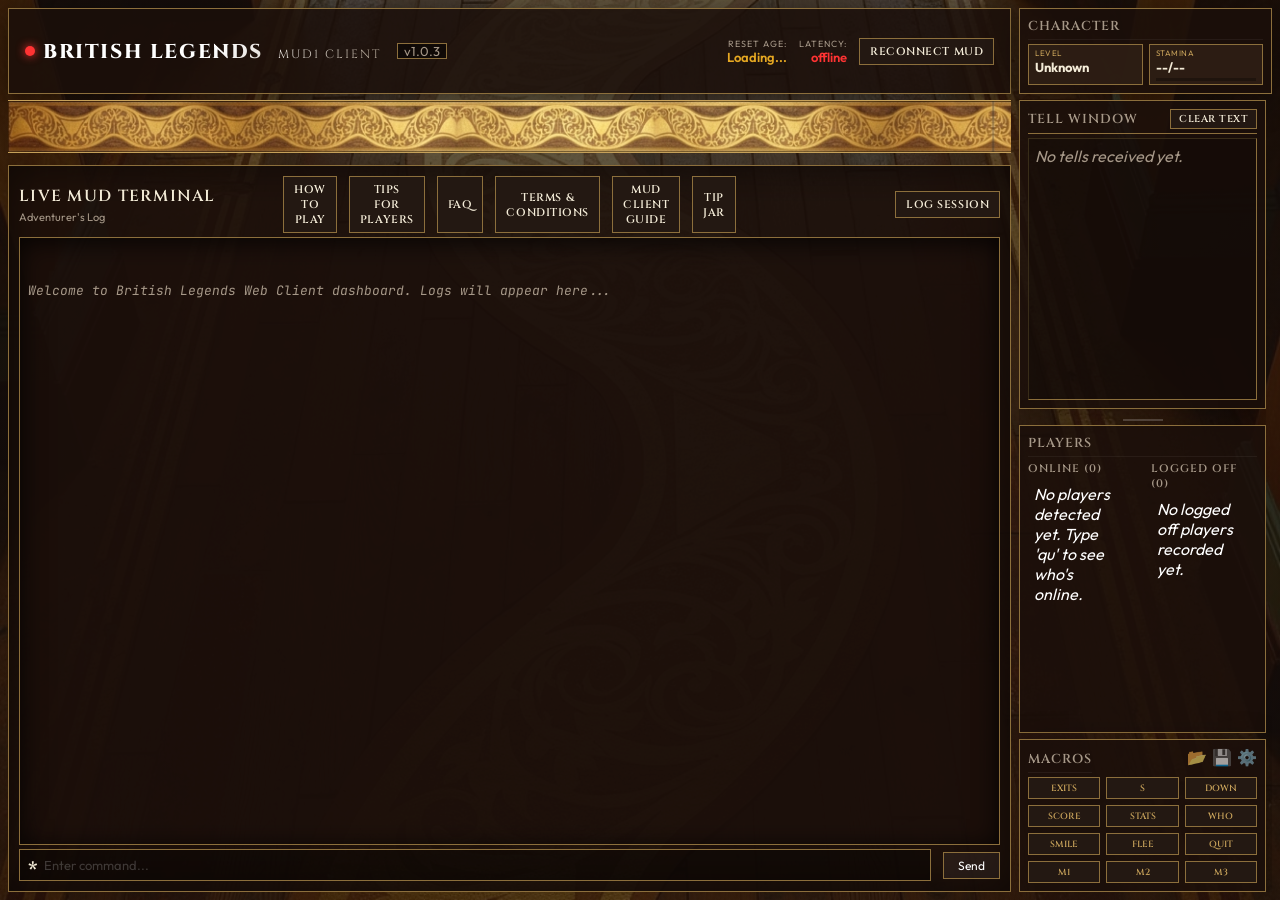
==== commit 309f8b2c: "Bump version to v1.0.3" ====
--- a/index.html
+++ b/index.html
@@ -19,7 +19,7 @@
                 <div class="logo-area">
                     <span class="pulse-indicator connected"></span>
                     <h1>British Legends <span>MUD1 Client</span></h1>
-                    <span class="version-badge">v1.0.2</span>
+                    <span class="version-badge">v1.0.3</span>
                 </div>
                 
                 <div class="system-status">
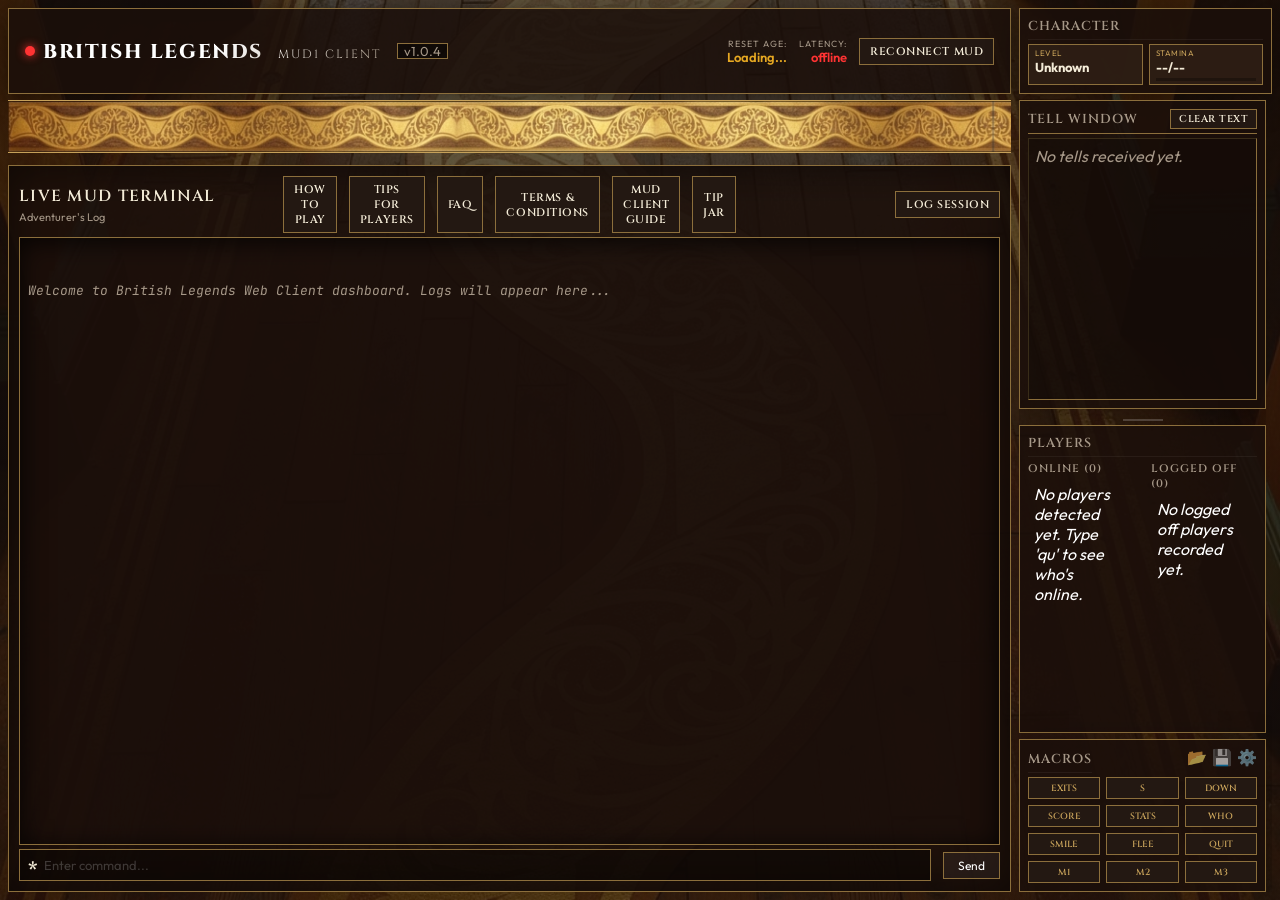
==== commit 59d5a79c: "Bump version to v1.0.4" ====
--- a/index.html
+++ b/index.html
@@ -19,7 +19,7 @@
                 <div class="logo-area">
                     <span class="pulse-indicator connected"></span>
                     <h1>British Legends <span>MUD1 Client</span></h1>
-                    <span class="version-badge">v1.0.3</span>
+                    <span class="version-badge">v1.0.4</span>
                 </div>
                 
                 <div class="system-status">
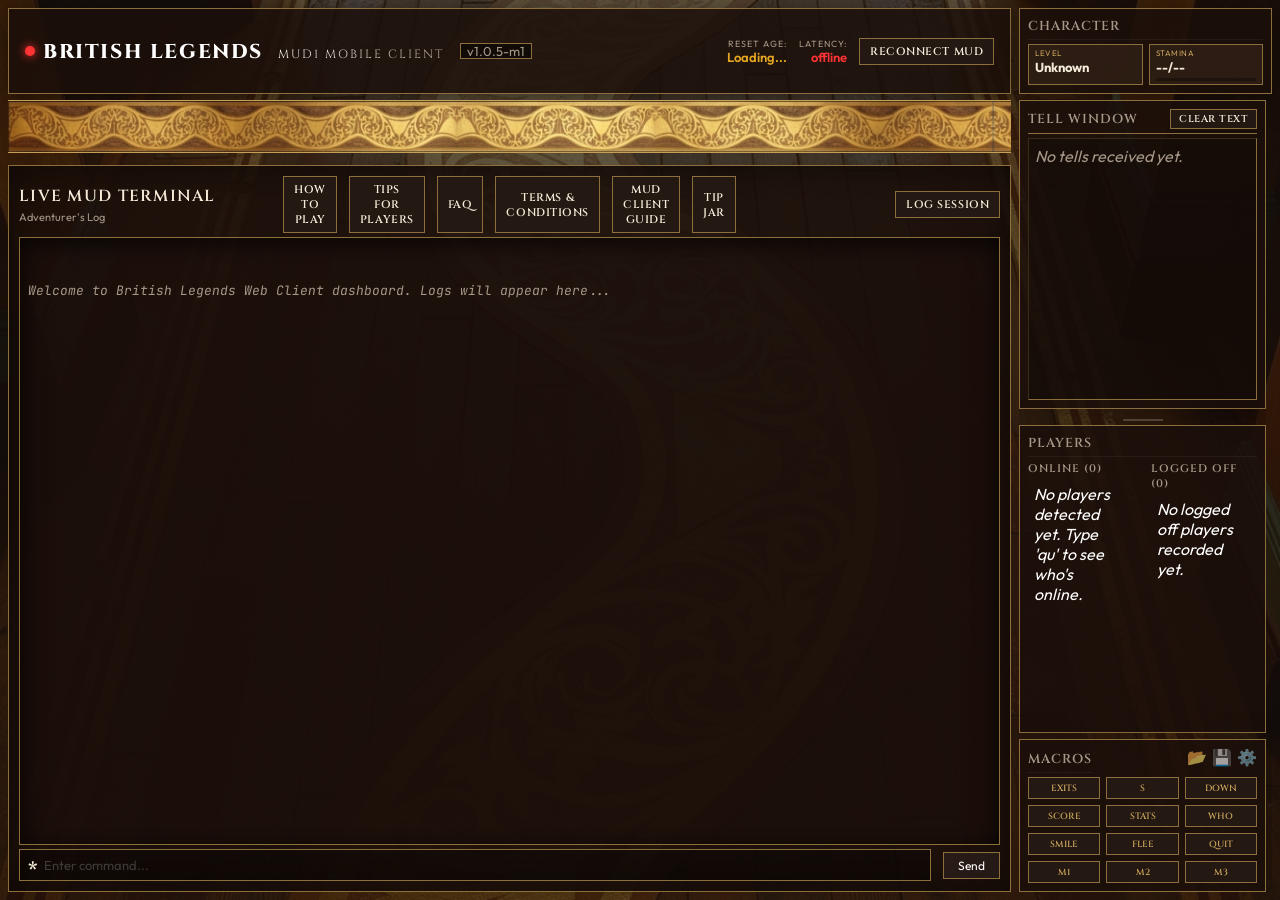
==== commit af0c3597: "Add mobile client DIY Pi package" ====
--- a/index.html
+++ b/index.html
@@ -3,12 +3,12 @@
 <head>
     <meta charset="UTF-8">
     <meta name="viewport" content="width=device-width, initial-scale=1.0">
-    <title>British Legends Web UI Dashboard</title>
+    <title>British Legends Mobile MUD1 Client</title>
     <!-- Premium Fonts -->
     <link rel="preconnect" href="https://fonts.googleapis.com">
     <link rel="preconnect" href="https://fonts.gstatic.com" crossorigin>
     <link href="https://fonts.googleapis.com/css2?family=JetBrains+Mono:wght@400;500;700&family=Outfit:wght@300;400;600;800&family=Cinzel:wght@600;700&display=swap" rel="stylesheet">
-    <link rel="stylesheet" href="index.css?v=15">
+    <link rel="stylesheet" href="index.css?v=24">
 </head>
 <body>
     <div class="app-container">
@@ -16,10 +16,17 @@
         <!-- Top Row: Header + Character (shared grid row for equal height) -->
         <div class="top-row">
             <header class="app-header">
-                <div class="logo-area">
-                    <span class="pulse-indicator connected"></span>
-                    <h1>British Legends <span>MUD1 Client</span></h1>
-                    <span class="version-badge">v1.0.4</span>
+                <div class="mobile-header-row">
+                    <div class="logo-area">
+                        <span class="pulse-indicator connected"></span>
+                        <h1><span class="brand-title">British Legends</span> <span class="brand-mode">MUD1 Mobile Client</span></h1>
+                        <span class="version-badge"><span class="version-full">v1.0.5-m1</span><span class="version-mobile">m1</span></span>
+                    </div>
+                    <button id="mobile-menu-toggle" class="mobile-menu-toggle" type="button" aria-controls="mobile-drawer" aria-expanded="false" title="Open panels">
+                        <span></span>
+                        <span></span>
+                        <span></span>
+                    </button>
                 </div>
                 
                 <div class="system-status">
@@ -31,7 +38,7 @@
                         <span class="label">Latency:</span>
                         <span id="latency-val" class="value">~1ms</span>
                     </div>
-                    <button id="reconnect-btn" class="glow-button secondary">Reconnect MUD</button>
+                    <button id="reconnect-btn" class="glow-button secondary" title="Reconnect MUD" aria-label="Reconnect MUD"><span class="button-label-full">Reconnect MUD</span><span class="button-label-short">↻</span></button>
                 </div>
             </header>
 
@@ -95,7 +102,7 @@
                     <div id="snoop-screen" class="terminal-body snoop-panel">
                         <div class="snoop-header">
                             <div><span class="icon">👁️</span> <span id="snoop-title-text">SNOOP FEED</span></div>
-                            <button id="close-snoop-btn" class="close-snoop-btn" title="Close Snoop Feed">✖</button>
+                            <button id="close-snoop-btn" class="close-snoop-btn snoop-toggle-btn" title="Hide Snoop Feed" aria-label="Hide Snoop Feed" aria-expanded="true">-</button>
                         </div>
                         <div id="snoop-content">
                             <div class="log-line system-msg">Waiting for snoop data... (Use '|' or the SNOOP command)</div>
@@ -194,8 +201,17 @@
         </main>
     </div>
 
+    <div id="mobile-drawer-backdrop" class="mobile-drawer-backdrop hidden"></div>
+    <nav id="mobile-drawer" class="mobile-drawer" aria-label="Mobile panels">
+        <div class="mobile-drawer-header">
+            <span>Panels</span>
+            <button id="mobile-menu-close" class="mobile-menu-close" type="button" aria-label="Close panels">X</button>
+        </div>
+        <div id="mobile-drawer-content" class="mobile-drawer-content"></div>
+    </nav>
+
     <!-- Frontend logic -->
-    <script src="index.js"></script>
+    <script src="index.js?v=14"></script>
 
     <!-- How to Play Guide Modal -->
     <div id="guide-modal-overlay" class="hidden">
--- a/index.css
+++ b/index.css
@@ -142,7 +142,7 @@
     -webkit-text-fill-color: transparent;
 }
 
-.logo-area h1 span {
+.logo-area h1 .brand-mode {
     font-size: 16px;
     font-weight: 400;
     color: var(--accent-cyan);
@@ -150,6 +150,11 @@
     letter-spacing: 2px;
     margin-left: 8px;
     text-shadow: 0 0 8px var(--glow-cyan);
+}
+
+.logo-area h1 .brand-title,
+.logo-area h1 .brand-mode {
+    display: inline;
 }
 
 .version-badge {
@@ -166,6 +171,11 @@
     display: inline-flex;
     align-items: center;
     height: 16px;
+}
+
+.version-mobile,
+.button-label-short {
+    display: none;
 }
 
 .system-status {
@@ -408,6 +418,22 @@
     display: flex;
 }
 
+.snoop-panel.collapsed {
+    flex: 0 0 auto;
+    min-height: 0;
+    overflow: hidden;
+}
+
+.snoop-panel.collapsed .snoop-header {
+    margin-bottom: 0;
+    padding-bottom: 0;
+    border-bottom: none;
+}
+
+.snoop-panel.collapsed #snoop-content {
+    display: none;
+}
+
 .snoop-header {
     display: flex;
     justify-content: space-between;
@@ -492,6 +518,7 @@
     background-color: rgba(0, 0, 0, 0.4);
     border: 1px solid var(--glass-border);
     padding: 4px 12px;
+    touch-action: pan-y;
 }
 
 .prompt-arrow {
@@ -1345,7 +1372,7 @@
     .logo-area h1 {
         font-size: 34px;
     }
-    .logo-area h1 span {
+    .logo-area h1 .brand-mode {
         font-size: 20px;
     }
     .status-item .label {
@@ -1422,7 +1449,7 @@
     .logo-area h1 {
         font-size: 20px;
     }
-    .logo-area h1 span {
+    .logo-area h1 .brand-mode {
         font-size: 12px;
     }
     .logo-area {
@@ -1577,3 +1604,606 @@
     color: white;
     box-shadow: 0 0 8px rgba(212, 175, 55, 0.5);
 }
+
+/* ============================== */
+/* RESPONSIVE: Phone layout */
+/* ============================== */
+@media (max-width: 760px) {
+    html,
+    body {
+        width: 100%;
+        min-height: 100%;
+        overflow-x: hidden;
+    }
+
+    body {
+        height: auto;
+        min-height: 100svh;
+        overflow-y: auto;
+        background-attachment: scroll;
+        font-size: 15px;
+        user-select: text;
+    }
+
+    .app-container {
+        width: 100%;
+        min-height: 100svh;
+        height: auto;
+        padding: 8px;
+        padding-bottom: 72px;
+        gap: 8px;
+        overflow: visible;
+    }
+
+    .app-container,
+    .top-row,
+    .app-header,
+    .mobile-header-row,
+    .app-body,
+    .left-column,
+    .console-panel,
+    .screens-container,
+    .terminal-body {
+        max-width: 100%;
+        min-width: 0;
+    }
+
+    .top-row,
+    .app-body {
+        flex-direction: column;
+        width: 100%;
+        overflow: visible;
+    }
+
+    .top-row {
+        gap: 8px;
+    }
+
+    .app-header,
+    .top-character-card,
+    .left-column,
+    .sidebar-panel {
+        width: 100%;
+        min-width: 0;
+        max-width: none;
+        flex: none;
+    }
+
+    .app-header {
+        flex-direction: column;
+        align-items: flex-start;
+        gap: 6px;
+        padding: 8px 10px;
+    }
+
+    .logo-area {
+        align-items: center;
+        gap: 6px;
+        min-width: 0;
+        flex: 1 1 auto;
+    }
+
+    .logo-area h1 {
+        display: block;
+        min-width: 0;
+        font-size: 11px;
+        line-height: 1;
+        letter-spacing: 0.01em;
+        white-space: nowrap;
+        overflow: hidden;
+        text-overflow: ellipsis;
+    }
+
+    .logo-area h1 .brand-mode,
+    .logo-area h1 .brand-title {
+        margin-left: 0;
+        font-size: inherit;
+        letter-spacing: inherit;
+    }
+
+    .version-badge {
+        margin-left: 0;
+        margin-top: 0;
+        height: 16px;
+        padding: 0 4px;
+        font-size: 10px;
+    }
+
+    .version-full,
+    .button-label-full {
+        display: none;
+    }
+
+    .version-mobile,
+    .button-label-short {
+        display: inline;
+    }
+
+    .system-status {
+        width: 100%;
+        display: grid;
+        grid-template-columns: minmax(70px, 1fr) minmax(54px, 0.8fr) 36px;
+        align-items: end;
+        gap: 6px;
+    }
+
+    .status-item {
+        align-items: flex-start;
+        min-width: 0;
+    }
+
+    .status-item .label {
+        font-size: 8px;
+        line-height: 1;
+    }
+
+    .status-item .value {
+        font-size: 12px;
+        line-height: 1.1;
+    }
+
+    #reconnect-btn {
+        grid-column: auto;
+        width: 36px;
+        min-height: 30px;
+        padding: 4px;
+        font-size: 17px;
+        justify-self: stretch;
+        line-height: 1;
+    }
+
+    .top-character-card {
+        padding: 8px;
+    }
+
+    .stats-grid {
+        grid-template-columns: 1fr 1fr;
+    }
+
+    .mockup-accent-plate {
+        height: 34px;
+        margin-bottom: 8px;
+    }
+
+    .console-panel {
+        min-height: calc(100svh - 190px);
+        padding: 10px;
+    }
+
+    .panel-header {
+        display: flex !important;
+        flex-direction: column;
+        align-items: stretch !important;
+        gap: 8px;
+        margin-bottom: 8px;
+    }
+
+    .panel-header > div {
+        flex: none !important;
+        width: 100%;
+        justify-content: flex-start !important;
+    }
+
+    .panel-header > div:nth-child(2) {
+        display: flex !important;
+        gap: 6px !important;
+        justify-content: flex-start !important;
+        overflow-x: auto;
+        padding-bottom: 2px;
+        scrollbar-width: none;
+    }
+
+    .panel-header > div:nth-child(2)::-webkit-scrollbar {
+        display: none;
+    }
+
+    .panel-header > div:nth-child(3) {
+        justify-content: space-between !important;
+    }
+
+    .panel-header h2 {
+        font-size: 18px;
+        line-height: 1.1;
+    }
+
+    .console-subtitle {
+        font-size: 12px;
+    }
+
+    .glow-button {
+        min-height: 34px;
+        padding: 6px 10px;
+        font-size: 10px;
+        white-space: nowrap;
+    }
+
+    .screens-container {
+        min-height: 48svh;
+        margin-bottom: 8px;
+    }
+
+    .terminal-body {
+        min-height: 48svh;
+        padding: 10px;
+        font-size: 15px;
+        line-height: 1.45;
+        word-break: normal;
+        overflow-wrap: anywhere;
+        overflow-x: hidden;
+        -webkit-overflow-scrolling: touch;
+    }
+
+    .snoop-panel.active {
+        position: fixed;
+        top: 12px;
+        left: 12px;
+        right: 12px;
+        bottom: calc(76px + env(safe-area-inset-bottom, 0px));
+        height: auto;
+        max-height: calc(100svh - 88px);
+        z-index: 30;
+        flex: none !important;
+    }
+
+    .snoop-panel.active.collapsed {
+        top: calc(12px + env(safe-area-inset-top, 0px));
+        left: 12px;
+        right: 12px;
+        bottom: auto;
+        height: auto;
+        padding: 8px 10px;
+    }
+
+    .resizer,
+    .sidebar-resizer {
+        display: none !important;
+    }
+
+    .cmd-bar {
+        position: fixed;
+        left: 8px;
+        right: 8px;
+        bottom: 0;
+        z-index: 20;
+        gap: 8px;
+        padding: 8px;
+        background: var(--bg-panel);
+        border: 1px solid var(--glass-border);
+        box-shadow: 0 -8px 24px rgba(0, 0, 0, 0.45);
+    }
+
+    .input-container {
+        min-height: 44px;
+        padding: 4px 10px;
+    }
+
+    #cmd-input,
+    .ghost-text {
+        font-size: 16px;
+    }
+
+    .send-button {
+        min-height: 44px;
+        padding: 8px 14px;
+        font-size: 14px;
+    }
+
+    .sidebar-panel {
+        height: auto;
+        gap: 8px;
+        overflow: visible;
+    }
+
+    .sidebar-resizable-area {
+        flex: none;
+        gap: 8px;
+        overflow: visible;
+    }
+
+    .sidebar-flex-card,
+    .side-card {
+        flex: none;
+        min-height: 0;
+        overflow: visible;
+    }
+
+    .side-card {
+        padding: 10px;
+    }
+
+    .tell-container {
+        min-height: 150px;
+        max-height: 38svh;
+        font-size: 15px;
+        overflow-y: auto;
+        -webkit-overflow-scrolling: touch;
+    }
+
+    .players-columns-container {
+        grid-template-columns: 1fr;
+        gap: 8px;
+        overflow: visible;
+    }
+
+    .sidebar-flex-card .players-columns-container {
+        overflow: visible;
+    }
+
+    .player-lists-wrapper {
+        max-height: 220px;
+        overflow-y: auto;
+    }
+
+    .player-list li,
+    .empty-list {
+        font-size: 14px;
+        line-height: 1.35;
+    }
+
+    .section-title,
+    .side-card h3 {
+        font-size: 13px;
+    }
+
+    .macros-grid {
+        grid-template-columns: repeat(2, minmax(0, 1fr));
+        gap: 8px;
+    }
+
+    .macro-btn {
+        min-height: 42px;
+        padding: 8px;
+        font-size: 11px;
+    }
+
+    .guide-modal-box,
+    #client-guide-modal-overlay > div,
+    #tip-modal-overlay > div {
+        width: min(94vw, 720px) !important;
+        max-height: 86svh !important;
+    }
+}
+
+@media (max-width: 420px) {
+    .app-container {
+        padding: 6px;
+        padding-bottom: 70px;
+    }
+
+    .app-header {
+        padding: 7px 8px;
+    }
+
+    .logo-area h1 {
+        font-size: 10px;
+    }
+
+    .system-status {
+        grid-template-columns: minmax(66px, 1fr) minmax(50px, 0.75fr) 34px;
+    }
+
+    #reconnect-btn {
+        width: 34px;
+    }
+
+    .stats-grid {
+        grid-template-columns: 1fr 1fr;
+    }
+
+    .terminal-body {
+        font-size: 14px;
+    }
+
+    .cmd-bar {
+        left: 6px;
+        right: 6px;
+    }
+}
+
+@media (max-width: 360px) {
+    .logo-area h1 {
+        font-size: 9px;
+    }
+}
+
+/* Mobile panel drawer */
+.mobile-header-row {
+    display: contents;
+}
+
+.mobile-menu-toggle,
+.mobile-menu-close {
+    display: none;
+}
+
+.mobile-drawer,
+.mobile-drawer-backdrop {
+    display: none;
+}
+
+@media (max-width: 760px) {
+    .mobile-header-row {
+        display: flex;
+        align-items: center;
+        justify-content: space-between;
+        gap: 8px;
+        width: 100%;
+    }
+
+    .mobile-menu-toggle {
+        display: inline-flex;
+        flex-direction: column;
+        justify-content: center;
+        align-items: center;
+        gap: 4px;
+        width: 38px;
+        height: 34px;
+        flex: 0 0 auto;
+        background: var(--btn-bg);
+        border: 1px solid var(--gold-dim);
+        color: var(--color-text-main);
+        cursor: pointer;
+    }
+
+    .mobile-menu-toggle span {
+        display: block;
+        width: 18px;
+        height: 2px;
+        background: var(--gold-accent);
+    }
+
+    body {
+        height: 100svh;
+        overflow: hidden;
+    }
+
+    body.mobile-menu-open {
+        overflow: hidden;
+    }
+
+    .app-container {
+        height: 100svh;
+        min-height: 100svh;
+        overflow: hidden;
+    }
+
+    .top-row {
+        flex: 0 0 auto;
+    }
+
+    .app-body {
+        flex: 1;
+        min-height: 0;
+        overflow: hidden;
+    }
+
+    .left-column {
+        height: 100%;
+        min-height: 0;
+        overflow: hidden;
+    }
+
+    .mockup-accent-plate {
+        display: none;
+    }
+
+    .console-panel {
+        height: 100%;
+        min-height: 0;
+        display: flex;
+        flex-direction: column;
+        padding-bottom: 8px;
+    }
+
+    .panel-header > div:nth-child(2),
+    .panel-header > div:nth-child(3) {
+        display: none !important;
+    }
+
+    .screens-container {
+        flex: 1 1 auto;
+        min-height: 0;
+        margin-bottom: 0;
+    }
+
+    .terminal-body {
+        height: 100%;
+        min-height: 0;
+        flex: 1 1 auto;
+    }
+
+    .mobile-drawer-backdrop {
+        display: block;
+        position: fixed;
+        inset: 0;
+        z-index: 80;
+        background: rgba(0, 0, 0, 0.6);
+        backdrop-filter: blur(2px);
+    }
+
+    .mobile-drawer {
+        display: flex;
+        position: fixed;
+        top: 0;
+        left: 0;
+        right: 0;
+        z-index: 90;
+        max-height: 88svh;
+        flex-direction: column;
+        background: rgba(26, 15, 10, 0.97);
+        border-bottom: 1px solid var(--gold-accent);
+        box-shadow: 0 14px 34px rgba(0, 0, 0, 0.65);
+        transform: translateY(-105%);
+        transition: transform 0.2s ease;
+    }
+
+    body.mobile-menu-open .mobile-drawer {
+        transform: translateY(0);
+    }
+
+    .mobile-drawer-header {
+        display: flex;
+        align-items: center;
+        justify-content: space-between;
+        padding: 12px;
+        border-bottom: 1px solid var(--gold-dim);
+        font-family: 'Cinzel', serif;
+        color: var(--gold-accent);
+        letter-spacing: 0.08em;
+        text-transform: uppercase;
+    }
+
+    .mobile-menu-close {
+        display: inline-flex;
+        align-items: center;
+        justify-content: center;
+        width: 36px;
+        height: 34px;
+        background: var(--btn-bg);
+        border: 1px solid var(--gold-dim);
+        color: var(--color-text-main);
+        cursor: pointer;
+        font-family: 'Outfit', sans-serif;
+        font-size: 16px;
+    }
+
+    .mobile-drawer-content {
+        display: flex;
+        flex-direction: column;
+        gap: 8px;
+        padding: 10px;
+        overflow-y: auto;
+        -webkit-overflow-scrolling: touch;
+    }
+
+    .mobile-drawer-content .top-character-card,
+    .mobile-drawer-content .sidebar-panel,
+    .mobile-drawer-content .side-card {
+        width: 100%;
+        max-width: none;
+    }
+
+    .mobile-drawer-content .top-character-card,
+    .mobile-drawer-content .sidebar-panel {
+        display: flex;
+        flex: none;
+        height: auto;
+        min-width: 0;
+    }
+
+    .mobile-drawer-content .mobile-drawer-actions {
+        display: flex !important;
+        flex: none !important;
+        width: 100%;
+        flex-wrap: wrap;
+        justify-content: flex-start !important;
+        gap: 6px !important;
+        padding: 10px;
+        background: var(--bg-panel);
+        border: 1px solid var(--glass-border);
+    }
+
+    .mobile-drawer-content .mobile-drawer-actions .glow-button {
+        flex: 1 1 calc(50% - 6px);
+    }
+}
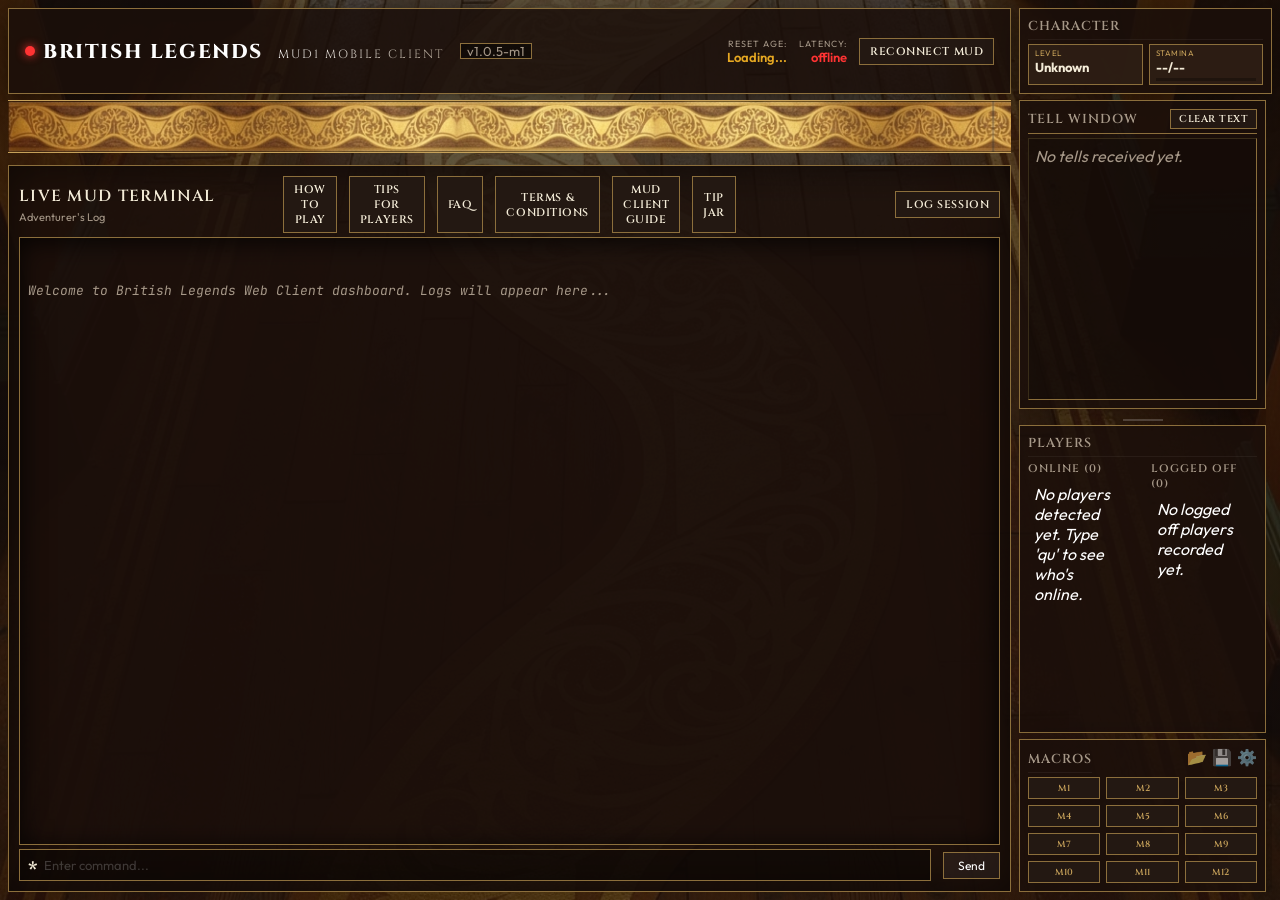
==== commit 9e7e4bd4: "Polish mobile macros and snoop menu" ====
--- a/index.html
+++ b/index.html
@@ -211,7 +211,7 @@
     </nav>
 
     <!-- Frontend logic -->
-    <script src="index.js?v=14"></script>
+    <script src="index.js?v=16"></script>
 
     <!-- How to Play Guide Modal -->
     <div id="guide-modal-overlay" class="hidden">
--- a/index.css
+++ b/index.css
@@ -2045,6 +2045,20 @@
         cursor: pointer;
     }
 
+    body.snoop-overlay-open .system-status {
+        grid-template-columns: minmax(62px, 1fr) minmax(54px, 0.8fr) 36px 36px;
+    }
+
+    body.snoop-overlay-open .mobile-menu-toggle.snoop-docked {
+        width: 36px;
+        height: 30px;
+        min-height: 30px;
+        justify-self: stretch;
+        align-self: end;
+        z-index: 45;
+        position: relative;
+    }
+
     .mobile-menu-toggle span {
         display: block;
         width: 18px;
